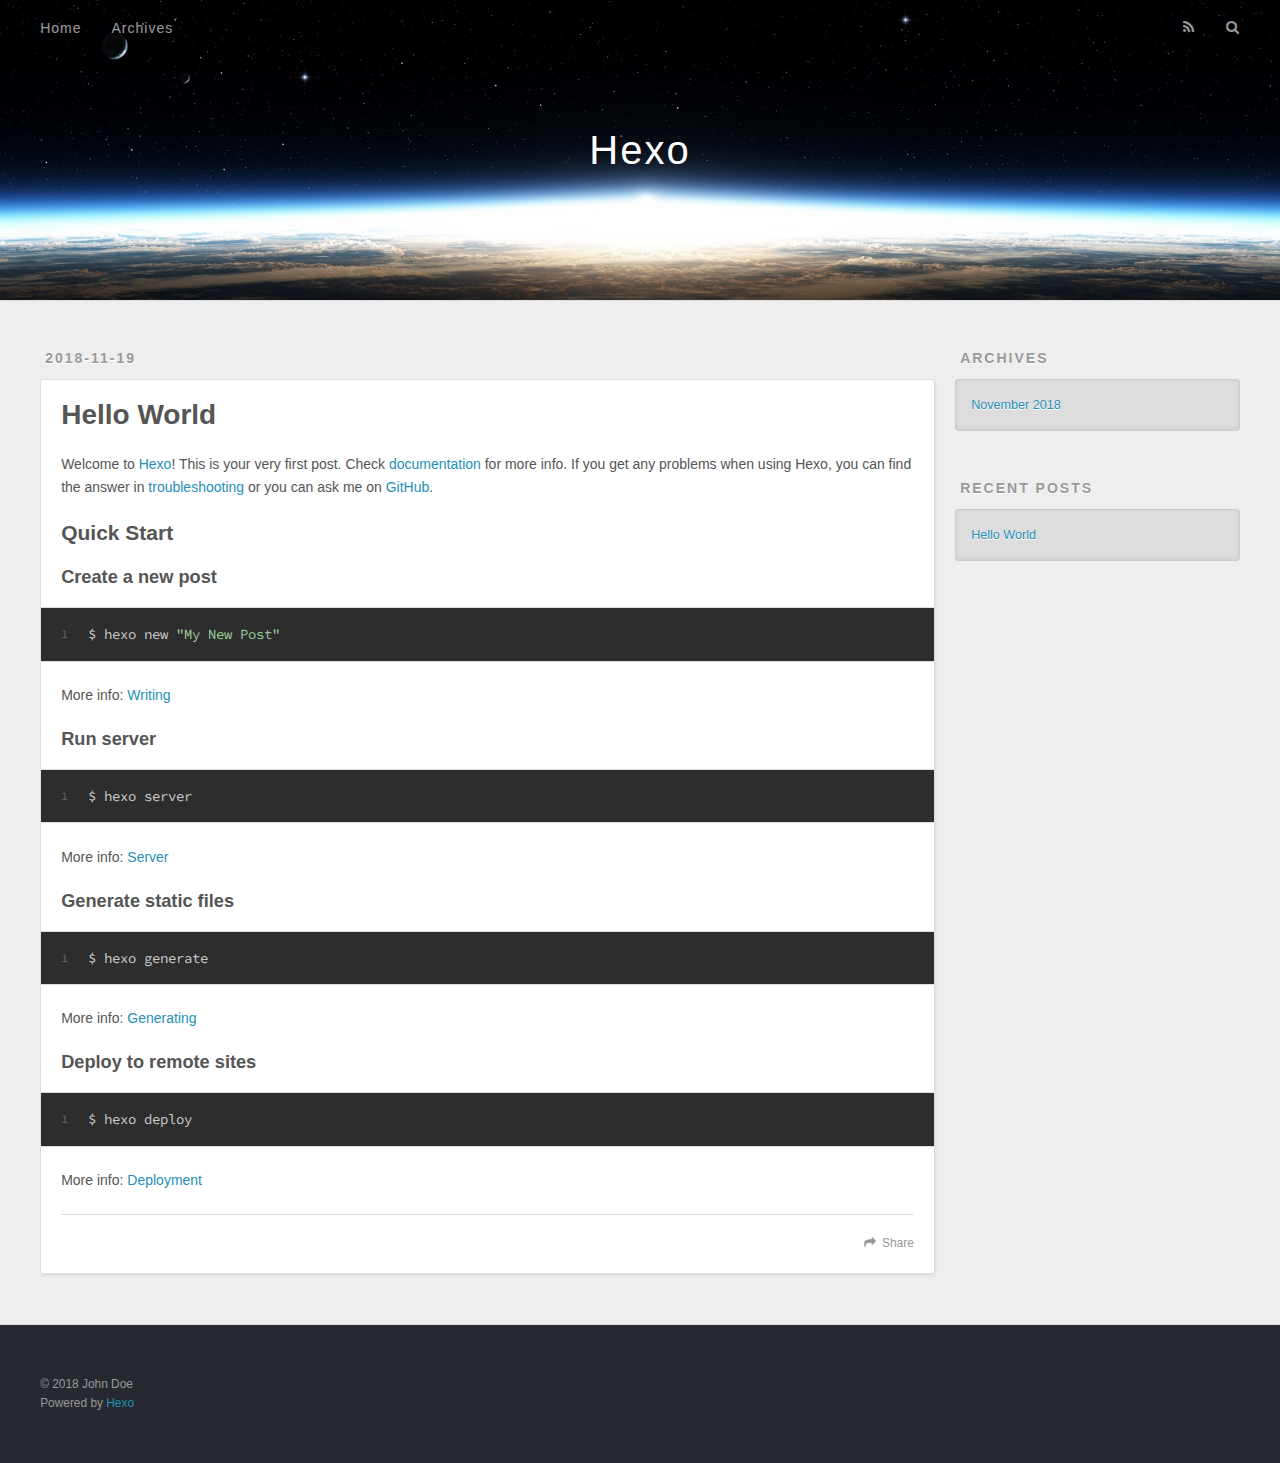
==== index.html @ 8d97c0b8 "Site updated: 2018-11-19 21:28:57" ====
<!DOCTYPE html>
<html>
<head><meta name="generator" content="Hexo 3.8.0">
  <meta charset="utf-8">
  

  
  <title>Hexo</title>
  <meta name="viewport" content="width=device-width, initial-scale=1, maximum-scale=1">
  <meta property="og:type" content="website">
<meta property="og:title" content="Hexo">
<meta property="og:url" content="http://yoursite.com/index.html">
<meta property="og:site_name" content="Hexo">
<meta property="og:locale" content="default">
<meta name="twitter:card" content="summary">
<meta name="twitter:title" content="Hexo">
  
    <link rel="alternate" href="/atom.xml" title="Hexo" type="application/atom+xml">
  
  
    <link rel="icon" href="/favicon.png">
  
  
    <link href="//fonts.googleapis.com/css?family=Source+Code+Pro" rel="stylesheet" type="text/css">
  
  <link rel="stylesheet" href="/css/style.css">
</head>
</html>
<body>
  <div id="container">
    <div id="wrap">
      <header id="header">
  <div id="banner"></div>
  <div id="header-outer" class="outer">
    <div id="header-title" class="inner">
      <h1 id="logo-wrap">
        <a href="/" id="logo">Hexo</a>
      </h1>
      
    </div>
    <div id="header-inner" class="inner">
      <nav id="main-nav">
        <a id="main-nav-toggle" class="nav-icon"></a>
        
          <a class="main-nav-link" href="/">Home</a>
        
          <a class="main-nav-link" href="/archives">Archives</a>
        
      </nav>
      <nav id="sub-nav">
        
          <a id="nav-rss-link" class="nav-icon" href="/atom.xml" title="RSS Feed"></a>
        
        <a id="nav-search-btn" class="nav-icon" title="Search"></a>
      </nav>
      <div id="search-form-wrap">
        <form action="//google.com/search" method="get" accept-charset="UTF-8" class="search-form"><input type="search" name="q" class="search-form-input" placeholder="Search"><button type="submit" class="search-form-submit">&#xF002;</button><input type="hidden" name="sitesearch" value="http://yoursite.com"></form>
      </div>
    </div>
  </div>
</header>
      <div class="outer">
        <section id="main">
  
    <article id="post-hello-world" class="article article-type-post" itemscope="" itemprop="blogPost">
  <div class="article-meta">
    <a href="/2018/11/19/hello-world/" class="article-date">
  <time datetime="2018-11-19T13:07:52.252Z" itemprop="datePublished">2018-11-19</time>
</a>
    
  </div>
  <div class="article-inner">
    
    
      <header class="article-header">
        
  
    <h1 itemprop="name">
      <a class="article-title" href="/2018/11/19/hello-world/">Hello World</a>
    </h1>
  

      </header>
    
    <div class="article-entry" itemprop="articleBody">
      
        <p>Welcome to <a href="https://hexo.io/" target="_blank" rel="noopener">Hexo</a>! This is your very first post. Check <a href="https://hexo.io/docs/" target="_blank" rel="noopener">documentation</a> for more info. If you get any problems when using Hexo, you can find the answer in <a href="https://hexo.io/docs/troubleshooting.html" target="_blank" rel="noopener">troubleshooting</a> or you can ask me on <a href="https://github.com/hexojs/hexo/issues" target="_blank" rel="noopener">GitHub</a>.</p>
<h2 id="Quick-Start"><a href="#Quick-Start" class="headerlink" title="Quick Start"></a>Quick Start</h2><h3 id="Create-a-new-post"><a href="#Create-a-new-post" class="headerlink" title="Create a new post"></a>Create a new post</h3><figure class="highlight bash"><table><tr><td class="gutter"><pre><span class="line">1</span><br></pre></td><td class="code"><pre><span class="line">$ hexo new <span class="string">"My New Post"</span></span><br></pre></td></tr></table></figure>
<p>More info: <a href="https://hexo.io/docs/writing.html" target="_blank" rel="noopener">Writing</a></p>
<h3 id="Run-server"><a href="#Run-server" class="headerlink" title="Run server"></a>Run server</h3><figure class="highlight bash"><table><tr><td class="gutter"><pre><span class="line">1</span><br></pre></td><td class="code"><pre><span class="line">$ hexo server</span><br></pre></td></tr></table></figure>
<p>More info: <a href="https://hexo.io/docs/server.html" target="_blank" rel="noopener">Server</a></p>
<h3 id="Generate-static-files"><a href="#Generate-static-files" class="headerlink" title="Generate static files"></a>Generate static files</h3><figure class="highlight bash"><table><tr><td class="gutter"><pre><span class="line">1</span><br></pre></td><td class="code"><pre><span class="line">$ hexo generate</span><br></pre></td></tr></table></figure>
<p>More info: <a href="https://hexo.io/docs/generating.html" target="_blank" rel="noopener">Generating</a></p>
<h3 id="Deploy-to-remote-sites"><a href="#Deploy-to-remote-sites" class="headerlink" title="Deploy to remote sites"></a>Deploy to remote sites</h3><figure class="highlight bash"><table><tr><td class="gutter"><pre><span class="line">1</span><br></pre></td><td class="code"><pre><span class="line">$ hexo deploy</span><br></pre></td></tr></table></figure>
<p>More info: <a href="https://hexo.io/docs/deployment.html" target="_blank" rel="noopener">Deployment</a></p>

      
    </div>
    <footer class="article-footer">
      <a data-url="http://yoursite.com/2018/11/19/hello-world/" data-id="cjoocfbaz0000bknf9zsj8o7k" class="article-share-link">Share</a>
      
      
    </footer>
  </div>
  
</article>


  


</section>
        
          <aside id="sidebar">
  
    

  
    

  
    
  
    
  <div class="widget-wrap">
    <h3 class="widget-title">Archives</h3>
    <div class="widget">
      <ul class="archive-list"><li class="archive-list-item"><a class="archive-list-link" href="/archives/2018/11/">November 2018</a></li></ul>
    </div>
  </div>


  
    
  <div class="widget-wrap">
    <h3 class="widget-title">Recent Posts</h3>
    <div class="widget">
      <ul>
        
          <li>
            <a href="/2018/11/19/hello-world/">Hello World</a>
          </li>
        
      </ul>
    </div>
  </div>

  
</aside>
        
      </div>
      <footer id="footer">
  
  <div class="outer">
    <div id="footer-info" class="inner">
      &copy; 2018 John Doe<br>
      Powered by <a href="http://hexo.io/" target="_blank">Hexo</a>
    </div>
  </div>
</footer>
    </div>
    <nav id="mobile-nav">
  
    <a href="/" class="mobile-nav-link">Home</a>
  
    <a href="/archives" class="mobile-nav-link">Archives</a>
  
</nav>
    

<script src="//ajax.googleapis.com/ajax/libs/jquery/2.0.3/jquery.min.js"></script>


  <link rel="stylesheet" href="/fancybox/jquery.fancybox.css">
  <script src="/fancybox/jquery.fancybox.pack.js"></script>


<script src="/js/script.js"></script>



  </div>
</body>
</html>
---- css/style.css ----
body {
  width: 100%;
}
body:before,
body:after {
  content: "";
  display: table;
}
body:after {
  clear: both;
}
html,
body,
div,
span,
applet,
object,
iframe,
h1,
h2,
h3,
h4,
h5,
h6,
p,
blockquote,
pre,
a,
abbr,
acronym,
address,
big,
cite,
code,
del,
dfn,
em,
img,
ins,
kbd,
q,
s,
samp,
small,
strike,
strong,
sub,
sup,
tt,
var,
dl,
dt,
dd,
ol,
ul,
li,
fieldset,
form,
label,
legend,
table,
caption,
tbody,
tfoot,
thead,
tr,
th,
td {
  margin: 0;
  padding: 0;
  border: 0;
  outline: 0;
  font-weight: inherit;
  font-style: inherit;
  font-family: inherit;
  font-size: 100%;
  vertical-align: baseline;
}
body {
  line-height: 1;
  color: #000;
  background: #fff;
}
ol,
ul {
  list-style: none;
}
table {
  border-collapse: separate;
  border-spacing: 0;
  vertical-align: middle;
}
caption,
th,
td {
  text-align: left;
  font-weight: normal;
  vertical-align: middle;
}
a img {
  border: none;
}
input,
button {
  margin: 0;
  padding: 0;
}
input::-moz-focus-inner,
button::-moz-focus-inner {
  border: 0;
  padding: 0;
}
@font-face {
  font-family: FontAwesome;
  font-style: normal;
  font-weight: normal;
  src: url("fonts/fontawesome-webfont.eot?v=#4.0.3");
  src: url("fonts/fontawesome-webfont.eot?#iefix&v=#4.0.3") format("embedded-opentype"), url("fonts/fontawesome-webfont.woff?v=#4.0.3") format("woff"), url("fonts/fontawesome-webfont.ttf?v=#4.0.3") format("truetype"), url("fonts/fontawesome-webfont.svg#fontawesomeregular?v=#4.0.3") format("svg");
}
html,
body,
#container {
  height: 100%;
}
body {
  background: #eee;
  font: 14px -apple-system, BlinkMacSystemFont, "Segoe UI", "Roboto", "Oxygen", "Ubuntu", "Cantarell", "Fira Sans", "Droid Sans", "Helvetica Neue", sans-serif;
  -webkit-text-size-adjust: 100%;
}
.outer {
  max-width: 1220px;
  margin: 0 auto;
  padding: 0 20px;
}
.outer:before,
.outer:after {
  content: "";
  display: table;
}
.outer:after {
  clear: both;
}
.inner {
  display: inline;
  float: left;
  width: 98.33333333333333%;
  margin: 0 0.833333333333333%;
}
.left,
.alignleft {
  float: left;
}
.right,
.alignright {
  float: right;
}
.clear {
  clear: both;
}
#container {
  position: relative;
}
.mobile-nav-on {
  overflow: hidden;
}
#wrap {
  height: 100%;
  width: 100%;
  position: absolute;
  top: 0;
  left: 0;
  -webkit-transition: 0.2s ease-out;
  -moz-transition: 0.2s ease-out;
  -ms-transition: 0.2s ease-out;
  transition: 0.2s ease-out;
  z-index: 1;
  background: #eee;
}
.mobile-nav-on #wrap {
  left: 280px;
}
@media screen and (min-width: 768px) {
  #main {
    display: inline;
    float: left;
    width: 73.33333333333333%;
    margin: 0 0.833333333333333%;
  }
}
.article-date,
.article-category-link,
.archive-year,
.widget-title {
  text-decoration: none;
  text-transform: uppercase;
  letter-spacing: 2px;
  color: #999;
  margin-bottom: 1em;
  margin-left: 5px;
  line-height: 1em;
  text-shadow: 0 1px #fff;
  font-weight: bold;
}
.article-inner,
.archive-article-inner {
  background: #fff;
  -webkit-box-shadow: 1px 2px 3px #ddd;
  box-shadow: 1px 2px 3px #ddd;
  border: 1px solid #ddd;
  border-radius: 3px;
}
.article-entry h1,
.widget h1 {
  font-size: 2em;
}
.article-entry h2,
.widget h2 {
  font-size: 1.5em;
}
.article-entry h3,
.widget h3 {
  font-size: 1.3em;
}
.article-entry h4,
.widget h4 {
  font-size: 1.2em;
}
.article-entry h5,
.widget h5 {
  font-size: 1em;
}
.article-entry h6,
.widget h6 {
  font-size: 1em;
  color: #999;
}
.article-entry hr,
.widget hr {
  border: 1px dashed #ddd;
}
.article-entry strong,
.widget strong {
  font-weight: bold;
}
.article-entry em,
.widget em,
.article-entry cite,
.widget cite {
  font-style: italic;
}
.article-entry sup,
.widget sup,
.article-entry sub,
.widget sub {
  font-size: 0.75em;
  line-height: 0;
  position: relative;
  vertical-align: baseline;
}
.article-entry sup,
.widget sup {
  top: -0.5em;
}
.article-entry sub,
.widget sub {
  bottom: -0.2em;
}
.article-entry small,
.widget small {
  font-size: 0.85em;
}
.article-entry acronym,
.widget acronym,
.article-entry abbr,
.widget abbr {
  border-bottom: 1px dotted;
}
.article-entry ul,
.widget ul,
.article-entry ol,
.widget ol,
.article-entry dl,
.widget dl {
  margin: 0 20px;
  line-height: 1.6em;
}
.article-entry ul ul,
.widget ul ul,
.article-entry ol ul,
.widget ol ul,
.article-entry ul ol,
.widget ul ol,
.article-entry ol ol,
.widget ol ol {
  margin-top: 0;
  margin-bottom: 0;
}
.article-entry ul,
.widget ul {
  list-style: disc;
}
.article-entry ol,
.widget ol {
  list-style: decimal;
}
.article-entry dt,
.widget dt {
  font-weight: bold;
}
#header {
  height: 300px;
  position: relative;
  border-bottom: 1px solid #ddd;
}
#header:before,
#header:after {
  content: "";
  position: absolute;
  left: 0;
  right: 0;
  height: 40px;
}
#header:before {
  top: 0;
  background: -webkit-linear-gradient(rgba(0,0,0,0.2), transparent);
  background: -moz-linear-gradient(rgba(0,0,0,0.2), transparent);
  background: -ms-linear-gradient(rgba(0,0,0,0.2), transparent);
  background: linear-gradient(rgba(0,0,0,0.2), transparent);
}
#header:after {
  bottom: 0;
  background: -webkit-linear-gradient(transparent, rgba(0,0,0,0.2));
  background: -moz-linear-gradient(transparent, rgba(0,0,0,0.2));
  background: -ms-linear-gradient(transparent, rgba(0,0,0,0.2));
  background: linear-gradient(transparent, rgba(0,0,0,0.2));
}
#header-outer {
  height: 100%;
  position: relative;
}
#header-inner {
  position: relative;
  overflow: hidden;
}
#banner {
  position: absolute;
  top: 0;
  left: 0;
  width: 100%;
  height: 100%;
  background: url("images/banner.jpg") center #000;
  -webkit-background-size: cover;
  -moz-background-size: cover;
  background-size: cover;
  z-index: -1;
}
#header-title {
  text-align: center;
  height: 40px;
  position: absolute;
  top: 50%;
  left: 0;
  margin-top: -20px;
}
#logo,
#subtitle {
  text-decoration: none;
  color: #fff;
  font-weight: 300;
  text-shadow: 0 1px 4px rgba(0,0,0,0.3);
}
#logo {
  font-size: 40px;
  line-height: 40px;
  letter-spacing: 2px;
}
#subtitle {
  font-size: 16px;
  line-height: 16px;
  letter-spacing: 1px;
}
#subtitle-wrap {
  margin-top: 16px;
}
#main-nav {
  float: left;
  margin-left: -15px;
}
.nav-icon,
.main-nav-link {
  float: left;
  color: #fff;
  opacity: 0.6;
  text-decoration: none;
  text-shadow: 0 1px rgba(0,0,0,0.2);
  -webkit-transition: opacity 0.2s;
  -moz-transition: opacity 0.2s;
  -ms-transition: opacity 0.2s;
  transition: opacity 0.2s;
  display: block;
  padding: 20px 15px;
}
.nav-icon:hover,
.main-nav-link:hover {
  opacity: 1;
}
.nav-icon {
  font-family: FontAwesome;
  text-align: center;
  font-size: 14px;
  width: 14px;
  height: 14px;
  padding: 20px 15px;
  position: relative;
  cursor: pointer;
}
.main-nav-link {
  font-weight: 300;
  letter-spacing: 1px;
}
@media screen and (max-width: 479px) {
  .main-nav-link {
    display: none;
  }
}
#main-nav-toggle {
  display: none;
}
#main-nav-toggle:before {
  content: "\f0c9";
}
@media screen and (max-width: 479px) {
  #main-nav-toggle {
    display: block;
  }
}
#sub-nav {
  float: right;
  margin-right: -15px;
}
#nav-rss-link:before {
  content: "\f09e";
}
#nav-search-btn:before {
  content: "\f002";
}
#search-form-wrap {
  position: absolute;
  top: 15px;
  width: 150px;
  height: 30px;
  right: -150px;
  opacity: 0;
  -webkit-transition: 0.2s ease-out;
  -moz-transition: 0.2s ease-out;
  -ms-transition: 0.2s ease-out;
  transition: 0.2s ease-out;
}
#search-form-wrap.on {
  opacity: 1;
  right: 0;
}
@media screen and (max-width: 479px) {
  #search-form-wrap {
    width: 100%;
    right: -100%;
  }
}
.search-form {
  position: absolute;
  top: 0;
  left: 0;
  right: 0;
  background: #fff;
  padding: 5px 15px;
  border-radius: 15px;
  -webkit-box-shadow: 0 0 10px rgba(0,0,0,0.3);
  box-shadow: 0 0 10px rgba(0,0,0,0.3);
}
.search-form-input {
  border: none;
  background: none;
  color: #555;
  width: 100%;
  font: 13px -apple-system, BlinkMacSystemFont, "Segoe UI", "Roboto", "Oxygen", "Ubuntu", "Cantarell", "Fira Sans", "Droid Sans", "Helvetica Neue", sans-serif;
  outline: none;
}
.search-form-input::-webkit-search-results-decoration,
.search-form-input::-webkit-search-cancel-button {
  -webkit-appearance: none;
}
.search-form-submit {
  position: absolute;
  top: 50%;
  right: 10px;
  margin-top: -7px;
  font: 13px FontAwesome;
  border: none;
  background: none;
  color: #bbb;
  cursor: pointer;
}
.search-form-submit:hover,
.search-form-submit:focus {
  color: #777;
}
.article {
  margin: 50px 0;
}
.article-inner {
  overflow: hidden;
}
.article-meta:before,
.article-meta:after {
  content: "";
  display: table;
}
.article-meta:after {
  clear: both;
}
.article-date {
  float: left;
}
.article-category {
  float: left;
  line-height: 1em;
  color: #ccc;
  text-shadow: 0 1px #fff;
  margin-left: 8px;
}
.article-category:before {
  content: "\2022";
}
.article-category-link {
  margin: 0 12px 1em;
}
.article-header {
  padding: 20px 20px 0;
}
.article-title {
  text-decoration: none;
  font-size: 2em;
  font-weight: bold;
  color: #555;
  line-height: 1.1em;
  -webkit-transition: color 0.2s;
  -moz-transition: color 0.2s;
  -ms-transition: color 0.2s;
  transition: color 0.2s;
}
a.article-title:hover {
  color: #258fb8;
}
.article-entry {
  color: #555;
  padding: 0 20px;
}
.article-entry:before,
.article-entry:after {
  content: "";
  display: table;
}
.article-entry:after {
  clear: both;
}
.article-entry p,
.article-entry table {
  line-height: 1.6em;
  margin: 1.6em 0;
}
.article-entry h1,
.article-entry h2,
.article-entry h3,
.article-entry h4,
.article-entry h5,
.article-entry h6 {
  font-weight: bold;
}
.article-entry h1,
.article-entry h2,
.article-entry h3,
.article-entry h4,
.article-entry h5,
.article-entry h6 {
  line-height: 1.1em;
  margin: 1.1em 0;
}
.article-entry a {
  color: #258fb8;
  text-decoration: none;
}
.article-entry a:hover {
  text-decoration: underline;
}
.article-entry ul,
.article-entry ol,
.article-entry dl {
  margin-top: 1.6em;
  margin-bottom: 1.6em;
}
.article-entry img,
.article-entry video {
  max-width: 100%;
  height: auto;
  display: block;
  margin: auto;
}
.article-entry iframe {
  border: none;
}
.article-entry table {
  width: 100%;
  border-collapse: collapse;
  border-spacing: 0;
}
.article-entry th {
  font-weight: bold;
  border-bottom: 3px solid #ddd;
  padding-bottom: 0.5em;
}
.article-entry td {
  border-bottom: 1px solid #ddd;
  padding: 10px 0;
}
.article-entry blockquote {
  font-family: Georgia, "Times New Roman", serif;
  font-size: 1.4em;
  margin: 1.6em 20px;
  text-align: center;
}
.article-entry blockquote footer {
  font-size: 14px;
  margin: 1.6em 0;
  font-family: -apple-system, BlinkMacSystemFont, "Segoe UI", "Roboto", "Oxygen", "Ubuntu", "Cantarell", "Fira Sans", "Droid Sans", "Helvetica Neue", sans-serif;
}
.article-entry blockquote footer cite:before {
  content: "—";
  padding: 0 0.5em;
}
.article-entry .pullquote {
  text-align: left;
  width: 45%;
  margin: 0;
}
.article-entry .pullquote.left {
  margin-left: 0.5em;
  margin-right: 1em;
}
.article-entry .pullquote.right {
  margin-right: 0.5em;
  margin-left: 1em;
}
.article-entry .caption {
  color: #999;
  display: block;
  font-size: 0.9em;
  margin-top: 0.5em;
  position: relative;
  text-align: center;
}
.article-entry .video-container {
  position: relative;
  padding-top: 56.25%;
  height: 0;
  overflow: hidden;
}
.article-entry .video-container iframe,
.article-entry .video-container object,
.article-entry .video-container embed {
  position: absolute;
  top: 0;
  left: 0;
  width: 100%;
  height: 100%;
  margin-top: 0;
}
.article-more-link a {
  display: inline-block;
  line-height: 1em;
  padding: 6px 15px;
  border-radius: 15px;
  background: #eee;
  color: #999;
  text-shadow: 0 1px #fff;
  text-decoration: none;
}
.article-more-link a:hover {
  background: #258fb8;
  color: #fff;
  text-decoration: none;
  text-shadow: 0 1px #1e7293;
}
.article-footer {
  font-size: 0.85em;
  line-height: 1.6em;
  border-top: 1px solid #ddd;
  padding-top: 1.6em;
  margin: 0 20px 20px;
}
.article-footer:before,
.article-footer:after {
  content: "";
  display: table;
}
.article-footer:after {
  clear: both;
}
.article-footer a {
  color: #999;
  text-decoration: none;
}
.article-footer a:hover {
  color: #555;
}
.article-tag-list-item {
  float: left;
  margin-right: 10px;
}
.article-tag-list-link:before {
  content: "#";
}
.article-comment-link {
  float: right;
}
.article-comment-link:before {
  content: "\f075";
  font-family: FontAwesome;
  padding-right: 8px;
}
.article-share-link {
  cursor: pointer;
  float: right;
  margin-left: 20px;
}
.article-share-link:before {
  content: "\f064";
  font-family: FontAwesome;
  padding-right: 6px;
}
#article-nav {
  position: relative;
}
#article-nav:before,
#article-nav:after {
  content: "";
  display: table;
}
#article-nav:after {
  clear: both;
}
@media screen and (min-width: 768px) {
  #article-nav {
    margin: 50px 0;
  }
  #article-nav:before {
    width: 8px;
    height: 8px;
    position: absolute;
    top: 50%;
    left: 50%;
    margin-top: -4px;
    margin-left: -4px;
    content: "";
    border-radius: 50%;
    background: #ddd;
    -webkit-box-shadow: 0 1px 2px #fff;
    box-shadow: 0 1px 2px #fff;
  }
}
.article-nav-link-wrap {
  text-decoration: none;
  text-shadow: 0 1px #fff;
  color: #999;
  -webkit-box-sizing: border-box;
  -moz-box-sizing: border-box;
  box-sizing: border-box;
  margin-top: 50px;
  text-align: center;
  display: block;
}
.article-nav-link-wrap:hover {
  color: #555;
}
@media screen and (min-width: 768px) {
  .article-nav-link-wrap {
    width: 50%;
    margin-top: 0;
  }
}
@media screen and (min-width: 768px) {
  #article-nav-newer {
    float: left;
    text-align: right;
    padding-right: 20px;
  }
}
@media screen and (min-width: 768px) {
  #article-nav-older {
    float: right;
    text-align: left;
    padding-left: 20px;
  }
}
.article-nav-caption {
  text-transform: uppercase;
  letter-spacing: 2px;
  color: #ddd;
  line-height: 1em;
  font-weight: bold;
}
#article-nav-newer .article-nav-caption {
  margin-right: -2px;
}
.article-nav-title {
  font-size: 0.85em;
  line-height: 1.6em;
  margin-top: 0.5em;
}
.article-share-box {
  position: absolute;
  display: none;
  background: #fff;
  -webkit-box-shadow: 1px 2px 10px rgba(0,0,0,0.2);
  box-shadow: 1px 2px 10px rgba(0,0,0,0.2);
  border-radius: 3px;
  margin-left: -145px;
  overflow: hidden;
  z-index: 1;
}
.article-share-box.on {
  display: block;
}
.article-share-input {
  width: 100%;
  background: none;
  -webkit-box-sizing: border-box;
  -moz-box-sizing: border-box;
  box-sizing: border-box;
  font: 14px -apple-system, BlinkMacSystemFont, "Segoe UI", "Roboto", "Oxygen", "Ubuntu", "Cantarell", "Fira Sans", "Droid Sans", "Helvetica Neue", sans-serif;
  padding: 0 15px;
  color: #555;
  outline: none;
  border: 1px solid #ddd;
  border-radius: 3px 3px 0 0;
  height: 36px;
  line-height: 36px;
}
.article-share-links {
  background: #eee;
}
.article-share-links:before,
.article-share-links:after {
  content: "";
  display: table;
}
.article-share-links:after {
  clear: both;
}
.article-share-twitter,
.article-share-facebook,
.article-share-pinterest,
.article-share-google {
  width: 50px;
  height: 36px;
  display: block;
  float: left;
  position: relative;
  color: #999;
  text-shadow: 0 1px #fff;
}
.article-share-twitter:before,
.article-share-facebook:before,
.article-share-pinterest:before,
.article-share-google:before {
  font-size: 20px;
  font-family: FontAwesome;
  width: 20px;
  height: 20px;
  position: absolute;
  top: 50%;
  left: 50%;
  margin-top: -10px;
  margin-left: -10px;
  text-align: center;
}
.article-share-twitter:hover,
.article-share-facebook:hover,
.article-share-pinterest:hover,
.article-share-google:hover {
  color: #fff;
}
.article-share-twitter:before {
  content: "\f099";
}
.article-share-twitter:hover {
  background: #00aced;
  text-shadow: 0 1px #008abe;
}
.article-share-facebook:before {
  content: "\f09a";
}
.article-share-facebook:hover {
  background: #3b5998;
  text-shadow: 0 1px #2f477a;
}
.article-share-pinterest:before {
  content: "\f0d2";
}
.article-share-pinterest:hover {
  background: #cb2027;
  text-shadow: 0 1px #a21a1f;
}
.article-share-google:before {
  content: "\f0d5";
}
.article-share-google:hover {
  background: #dd4b39;
  text-shadow: 0 1px #be3221;
}
.article-gallery {
  background: #000;
  position: relative;
}
.article-gallery-photos {
  position: relative;
  overflow: hidden;
}
.article-gallery-img {
  display: none;
  max-width: 100%;
}
.article-gallery-img:first-child {
  display: block;
}
.article-gallery-img.loaded {
  position: absolute;
  display: block;
}
.article-gallery-img img {
  display: block;
  max-width: 100%;
  margin: 0 auto;
}
#comments {
  background: #fff;
  -webkit-box-shadow: 1px 2px 3px #ddd;
  box-shadow: 1px 2px 3px #ddd;
  padding: 20px;
  border: 1px solid #ddd;
  border-radius: 3px;
  margin: 50px 0;
}
#comments a {
  color: #258fb8;
}
.archives-wrap {
  margin: 50px 0;
}
.archives:before,
.archives:after {
  content: "";
  display: table;
}
.archives:after {
  clear: both;
}
.archive-year-wrap {
  margin-bottom: 1em;
}
.archives {
  -webkit-column-gap: 10px;
  -moz-column-gap: 10px;
  column-gap: 10px;
}
@media screen and (min-width: 480px) and (max-width: 767px) {
  .archives {
    -webkit-column-count: 2;
    -moz-column-count: 2;
    column-count: 2;
  }
}
@media screen and (min-width: 768px) {
  .archives {
    -webkit-column-count: 3;
    -moz-column-count: 3;
    column-count: 3;
  }
}
.archive-article {
  -webkit-column-break-inside: avoid;
  page-break-inside: avoid;
  overflow: hidden;
  break-inside: avoid-column;
}
.archive-article-inner {
  padding: 10px;
  margin-bottom: 15px;
}
.archive-article-title {
  text-decoration: none;
  font-weight: bold;
  color: #555;
  -webkit-transition: color 0.2s;
  -moz-transition: color 0.2s;
  -ms-transition: color 0.2s;
  transition: color 0.2s;
  line-height: 1.6em;
}
.archive-article-title:hover {
  color: #258fb8;
}
.archive-article-footer {
  margin-top: 1em;
}
.archive-article-date {
  color: #999;
  text-decoration: none;
  font-size: 0.85em;
  line-height: 1em;
  margin-bottom: 0.5em;
  display: block;
}
#page-nav {
  margin: 50px auto;
  background: #fff;
  -webkit-box-shadow: 1px 2px 3px #ddd;
  box-shadow: 1px 2px 3px #ddd;
  border: 1px solid #ddd;
  border-radius: 3px;
  text-align: center;
  color: #999;
  overflow: hidden;
}
#page-nav:before,
#page-nav:after {
  content: "";
  display: table;
}
#page-nav:after {
  clear: both;
}
#page-nav a,
#page-nav span {
  padding: 10px 20px;
  line-height: 1;
  height: 2ex;
}
#page-nav a {
  color: #999;
  text-decoration: none;
}
#page-nav a:hover {
  background: #999;
  color: #fff;
}
#page-nav .prev {
  float: left;
}
#page-nav .next {
  float: right;
}
#page-nav .page-number {
  display: inline-block;
}
@media screen and (max-width: 479px) {
  #page-nav .page-number {
    display: none;
  }
}
#page-nav .current {
  color: #555;
  font-weight: bold;
}
#page-nav .space {
  color: #ddd;
}
#footer {
  background: #262a30;
  padding: 50px 0;
  border-top: 1px solid #ddd;
  color: #999;
}
#footer a {
  color: #258fb8;
  text-decoration: none;
}
#footer a:hover {
  text-decoration: underline;
}
#footer-info {
  line-height: 1.6em;
  font-size: 0.85em;
}
.article-entry pre,
.article-entry .highlight {
  background: #2d2d2d;
  margin: 0 -20px;
  padding: 15px 20px;
  border-style: solid;
  border-color: #ddd;
  border-width: 1px 0;
  overflow: auto;
  color: #ccc;
  line-height: 22.400000000000002px;
}
.article-entry .highlight .gutter pre,
.article-entry .gist .gist-file .gist-data .line-numbers {
  color: #666;
  font-size: 0.85em;
}
.article-entry pre,
.article-entry code {
  font-family: "Source Code Pro", Consolas, Monaco, Menlo, Consolas, monospace;
}
.article-entry code {
  background: #eee;
  text-shadow: 0 1px #fff;
  padding: 0 0.3em;
}
.article-entry pre code {
  background: none;
  text-shadow: none;
  padding: 0;
}
.article-entry .highlight pre {
  border: none;
  margin: 0;
  padding: 0;
}
.article-entry .highlight table {
  margin: 0;
  width: auto;
}
.article-entry .highlight td {
  border: none;
  padding: 0;
}
.article-entry .highlight figcaption {
  font-size: 0.85em;
  color: #999;
  line-height: 1em;
  margin-bottom: 1em;
}
.article-entry .highlight figcaption:before,
.article-entry .highlight figcaption:after {
  content: "";
  display: table;
}
.article-entry .highlight figcaption:after {
  clear: both;
}
.article-entry .highlight figcaption a {
  float: right;
}
.article-entry .highlight .gutter pre {
  text-align: right;
  padding-right: 20px;
}
.article-entry .highlight .line {
  height: 22.400000000000002px;
}
.article-entry .highlight .line.marked {
  background: #515151;
}
.article-entry .gist {
  margin: 0 -20px;
  border-style: solid;
  border-color: #ddd;
  border-width: 1px 0;
  background: #2d2d2d;
  padding: 15px 20px 15px 0;
}
.article-entry .gist .gist-file {
  border: none;
  font-family: "Source Code Pro", Consolas, Monaco, Menlo, Consolas, monospace;
  margin: 0;
}
.article-entry .gist .gist-file .gist-data {
  background: none;
  border: none;
}
.article-entry .gist .gist-file .gist-data .line-numbers {
  background: none;
  border: none;
  padding: 0 20px 0 0;
}
.article-entry .gist .gist-file .gist-data .line-data {
  padding: 0 !important;
}
.article-entry .gist .gist-file .highlight {
  margin: 0;
  padding: 0;
  border: none;
}
.article-entry .gist .gist-file .gist-meta {
  background: #2d2d2d;
  color: #999;
  font: 0.85em -apple-system, BlinkMacSystemFont, "Segoe UI", "Roboto", "Oxygen", "Ubuntu", "Cantarell", "Fira Sans", "Droid Sans", "Helvetica Neue", sans-serif;
  text-shadow: 0 0;
  padding: 0;
  margin-top: 1em;
  margin-left: 20px;
}
.article-entry .gist .gist-file .gist-meta a {
  color: #258fb8;
  font-weight: normal;
}
.article-entry .gist .gist-file .gist-meta a:hover {
  text-decoration: underline;
}
pre .comment,
pre .title {
  color: #999;
}
pre .variable,
pre .attribute,
pre .tag,
pre .regexp,
pre .ruby .constant,
pre .xml .tag .title,
pre .xml .pi,
pre .xml .doctype,
pre .html .doctype,
pre .css .id,
pre .css .class,
pre .css .pseudo {
  color: #f2777a;
}
pre .number,
pre .preprocessor,
pre .built_in,
pre .literal,
pre .params,
pre .constant {
  color: #f99157;
}
pre .class,
pre .ruby .class .title,
pre .css .rules .attribute {
  color: #9c9;
}
pre .string,
pre .value,
pre .inheritance,
pre .header,
pre .ruby .symbol,
pre .xml .cdata {
  color: #9c9;
}
pre .css .hexcolor {
  color: #6cc;
}
pre .function,
pre .python .decorator,
pre .python .title,
pre .ruby .function .title,
pre .ruby .title .keyword,
pre .perl .sub,
pre .javascript .title,
pre .coffeescript .title {
  color: #69c;
}
pre .keyword,
pre .javascript .function {
  color: #c9c;
}
@media screen and (max-width: 479px) {
  #mobile-nav {
    position: absolute;
    top: 0;
    left: 0;
    width: 280px;
    height: 100%;
    background: #191919;
    border-right: 1px solid #fff;
  }
}
@media screen and (max-width: 479px) {
  .mobile-nav-link {
    display: block;
    color: #999;
    text-decoration: none;
    padding: 15px 20px;
    font-weight: bold;
  }
  .mobile-nav-link:hover {
    color: #fff;
  }
}
@media screen and (min-width: 768px) {
  #sidebar {
    display: inline;
    float: left;
    width: 23.333333333333332%;
    margin: 0 0.833333333333333%;
  }
}
.widget-wrap {
  margin: 50px 0;
}
.widget {
  color: #777;
  text-shadow: 0 1px #fff;
  background: #ddd;
  -webkit-box-shadow: 0 -1px 4px #ccc inset;
  box-shadow: 0 -1px 4px #ccc inset;
  border: 1px solid #ccc;
  padding: 15px;
  border-radius: 3px;
}
.widget a {
  color: #258fb8;
  text-decoration: none;
}
.widget a:hover {
  text-decoration: underline;
}
.widget ul ul,
.widget ol ul,
.widget dl ul,
.widget ul ol,
.widget ol ol,
.widget dl ol,
.widget ul dl,
.widget ol dl,
.widget dl dl {
  margin-left: 15px;
  list-style: disc;
}
.widget {
  line-height: 1.6em;
  word-wrap: break-word;
  font-size: 0.9em;
}
.widget ul,
.widget ol {
  list-style: none;
  margin: 0;
}
.widget ul ul,
.widget ol ul,
.widget ul ol,
.widget ol ol {
  margin: 0 20px;
}
.widget ul ul,
.widget ol ul {
  list-style: disc;
}
.widget ul ol,
.widget ol ol {
  list-style: decimal;
}
.category-list-count,
.tag-list-count,
.archive-list-count {
  padding-left: 5px;
  color: #999;
  font-size: 0.85em;
}
.category-list-count:before,
.tag-list-count:before,
.archive-list-count:before {
  content: "(";
}
.category-list-count:after,
.tag-list-count:after,
.archive-list-count:after {
  content: ")";
}
.tagcloud a {
  margin-right: 5px;
  display: inline-block;
}
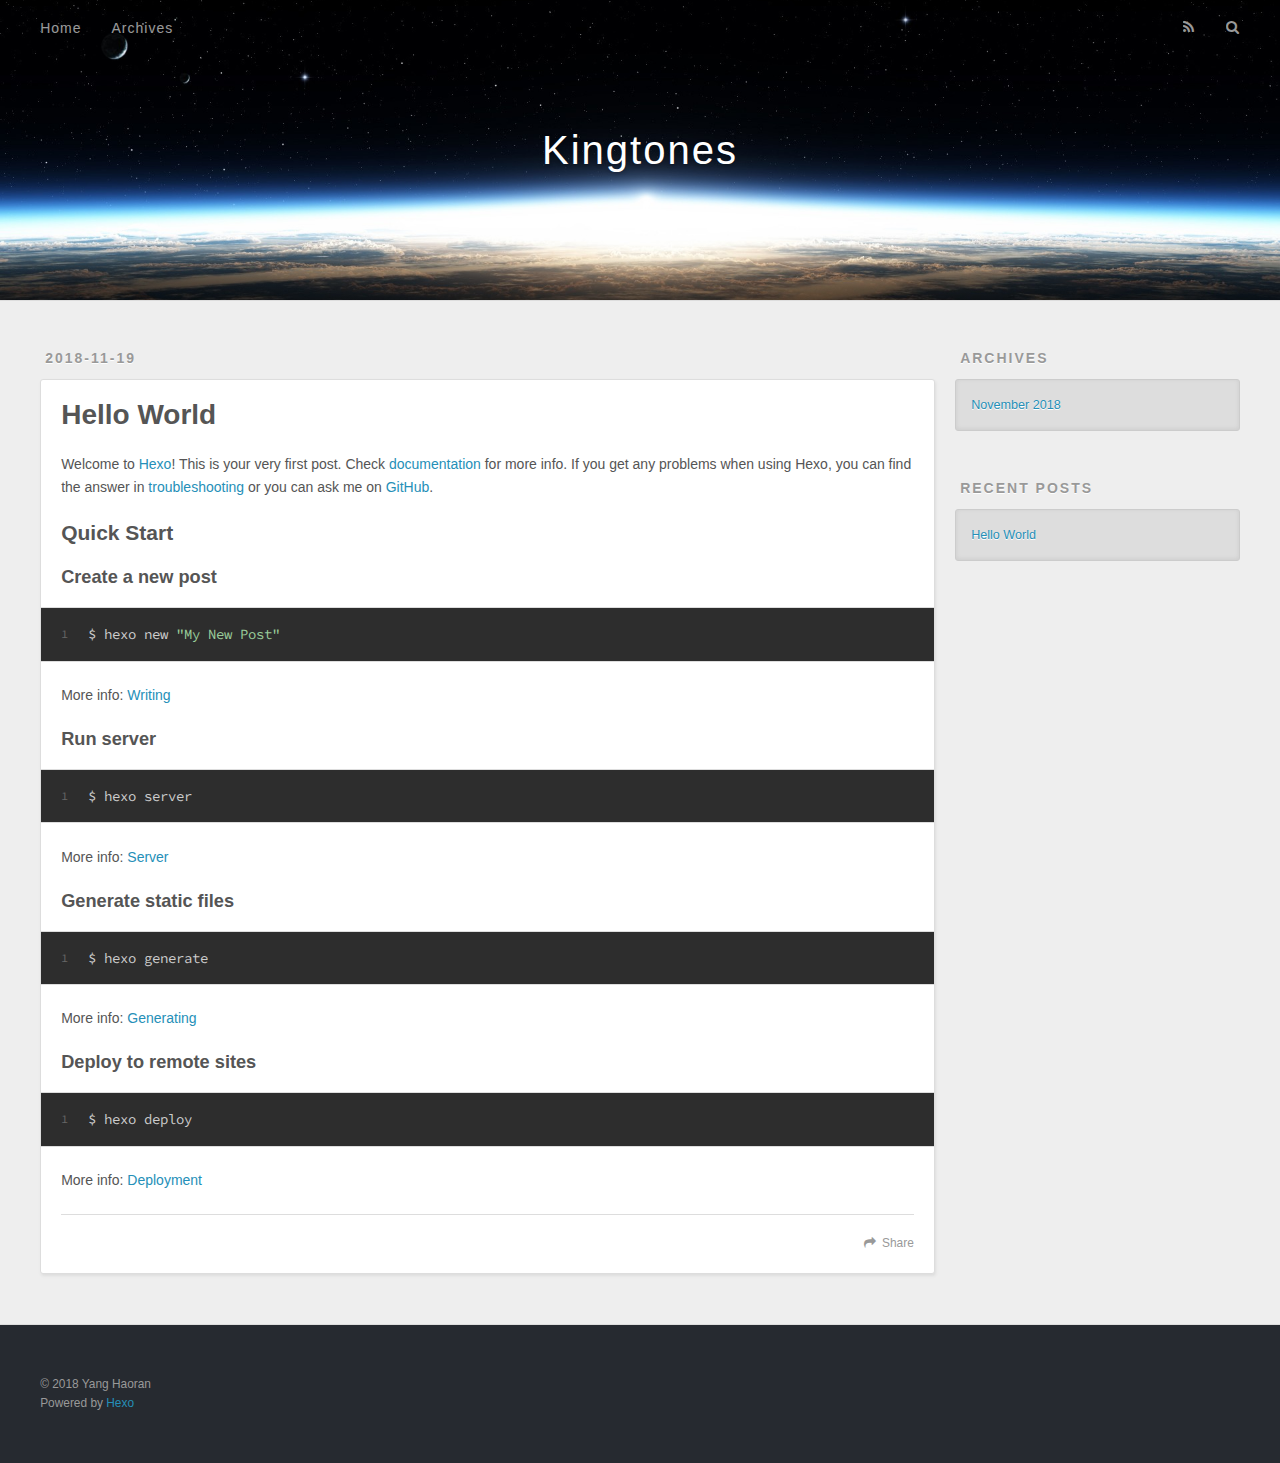
==== commit b087d28d: "Site updated: 2018-11-19 22:33:07" ====
--- a/index.html
+++ b/index.html
@@ -5,17 +5,17 @@
   
 
   
-  <title>Hexo</title>
+  <title>Kingtones</title>
   <meta name="viewport" content="width=device-width, initial-scale=1, maximum-scale=1">
   <meta property="og:type" content="website">
-<meta property="og:title" content="Hexo">
+<meta property="og:title" content="Kingtones">
 <meta property="og:url" content="http://yoursite.com/index.html">
-<meta property="og:site_name" content="Hexo">
+<meta property="og:site_name" content="Kingtones">
 <meta property="og:locale" content="default">
 <meta name="twitter:card" content="summary">
-<meta name="twitter:title" content="Hexo">
+<meta name="twitter:title" content="Kingtones">
   
-    <link rel="alternate" href="/atom.xml" title="Hexo" type="application/atom+xml">
+    <link rel="alternate" href="/atom.xml" title="Kingtones" type="application/atom+xml">
   
   
     <link rel="icon" href="/favicon.png">
@@ -34,7 +34,7 @@
   <div id="header-outer" class="outer">
     <div id="header-title" class="inner">
       <h1 id="logo-wrap">
-        <a href="/" id="logo">Hexo</a>
+        <a href="/" id="logo">Kingtones</a>
       </h1>
       
     </div>
@@ -97,7 +97,7 @@
       
     </div>
     <footer class="article-footer">
-      <a data-url="http://yoursite.com/2018/11/19/hello-world/" data-id="cjoocfbaz0000bknf9zsj8o7k" class="article-share-link">Share</a>
+      <a data-url="http://yoursite.com/2018/11/19/hello-world/" data-id="cjooetft30000esnf69qdi433" class="article-share-link">Share</a>
       
       
     </footer>
@@ -153,7 +153,7 @@
   
   <div class="outer">
     <div id="footer-info" class="inner">
-      &copy; 2018 John Doe<br>
+      &copy; 2018 Yang Haoran<br>
       Powered by <a href="http://hexo.io/" target="_blank">Hexo</a>
     </div>
   </div>
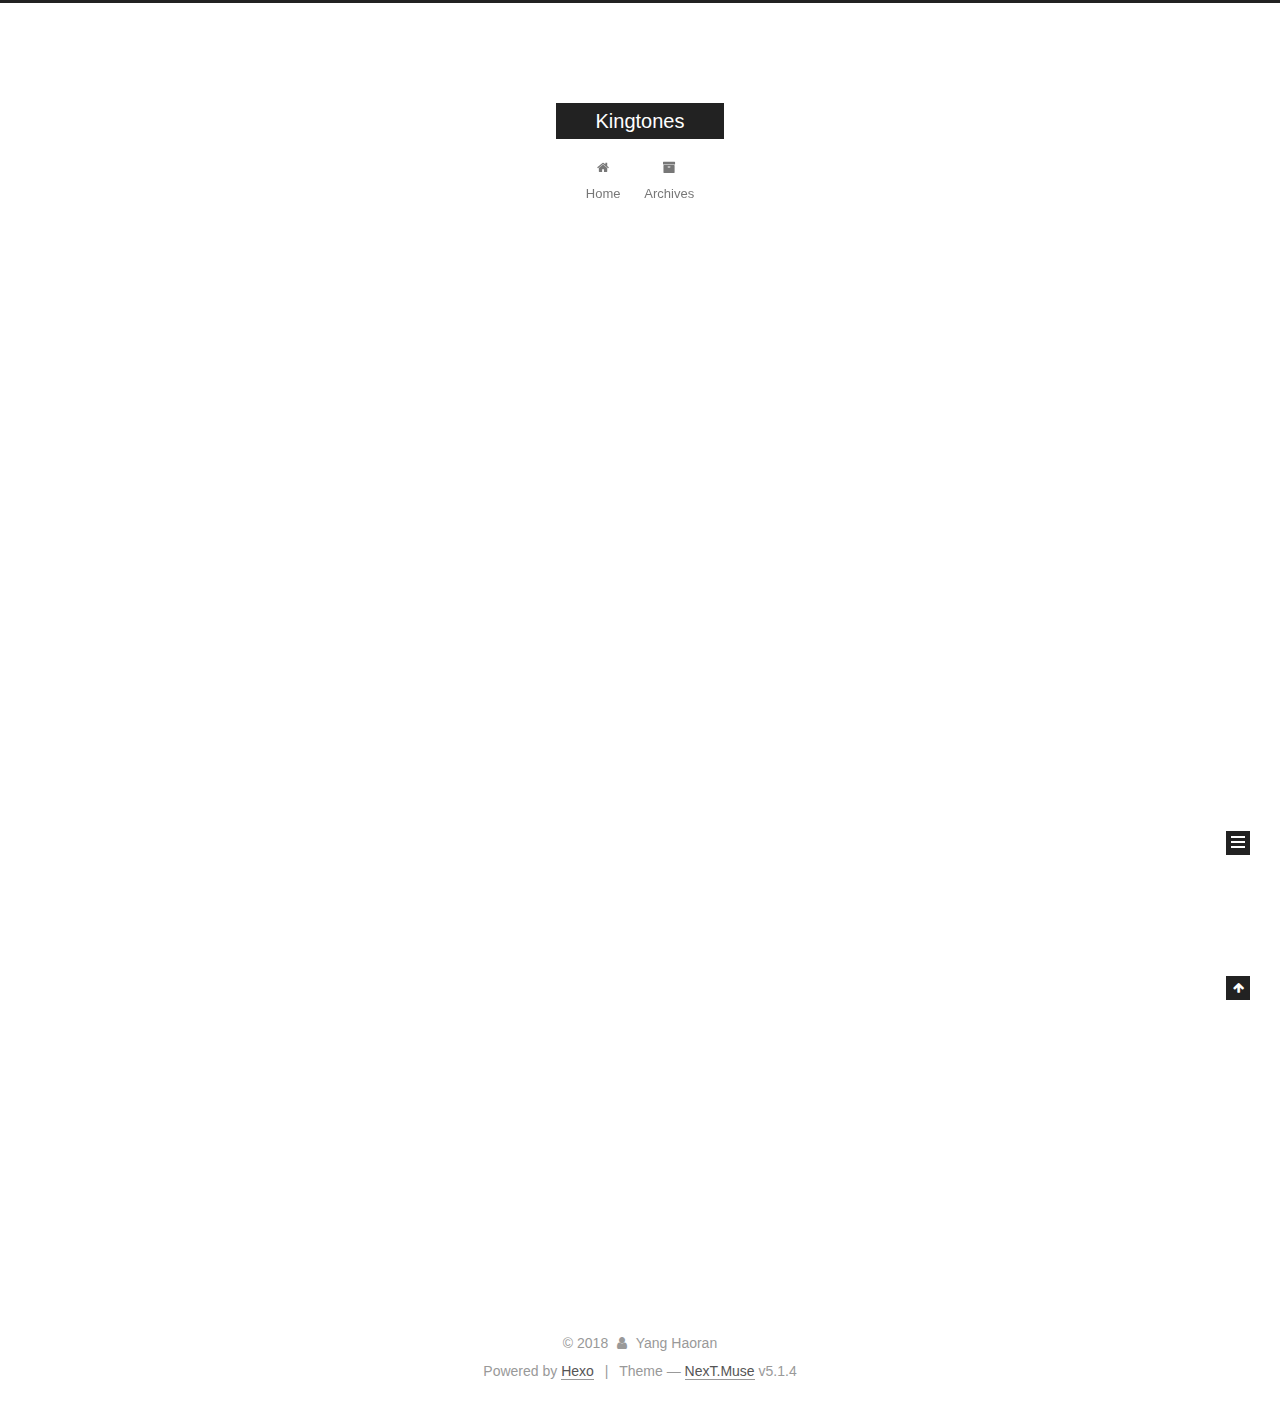
==== commit d5007227: "Site updated: 2018-11-20 21:57:39" ====
--- a/index.html
+++ b/index.html
@@ -1,90 +1,306 @@
 <!DOCTYPE html>
-<html>
+
+
+
+  
+
+
+<html class="theme-next muse use-motion" lang="">
 <head><meta name="generator" content="Hexo 3.8.0">
-  <meta charset="utf-8">
-  
-
-  
-  <title>Kingtones</title>
-  <meta name="viewport" content="width=device-width, initial-scale=1, maximum-scale=1">
-  <meta property="og:type" content="website">
+  <meta charset="UTF-8">
+<meta http-equiv="X-UA-Compatible" content="IE=edge">
+<meta name="viewport" content="width=device-width, initial-scale=1, maximum-scale=1">
+<meta name="theme-color" content="#222">
+
+
+
+
+
+
+
+
+
+<meta http-equiv="Cache-Control" content="no-transform">
+<meta http-equiv="Cache-Control" content="no-siteapp">
+
+
+
+
+
+
+
+
+
+
+
+
+
+
+
+
+  
+  
+  <link href="/lib/fancybox/source/jquery.fancybox.css?v=2.1.5" rel="stylesheet" type="text/css">
+
+
+
+
+
+
+
+<link href="/lib/font-awesome/css/font-awesome.min.css?v=4.6.2" rel="stylesheet" type="text/css">
+
+<link href="/css/main.css?v=5.1.4" rel="stylesheet" type="text/css">
+
+
+  <link rel="apple-touch-icon" sizes="180x180" href="/images/apple-touch-icon-next.png?v=5.1.4">
+
+
+  <link rel="icon" type="image/png" sizes="32x32" href="/images/favicon-32x32-next.png?v=5.1.4">
+
+
+  <link rel="icon" type="image/png" sizes="16x16" href="/images/favicon-16x16-next.png?v=5.1.4">
+
+
+  <link rel="mask-icon" href="/images/logo.svg?v=5.1.4" color="#222">
+
+
+
+
+
+  <meta name="keywords" content="next,hexo,kingtones">
+
+
+
+
+
+
+
+
+
+
+<meta property="og:type" content="website">
 <meta property="og:title" content="Kingtones">
 <meta property="og:url" content="http://yoursite.com/index.html">
 <meta property="og:site_name" content="Kingtones">
 <meta property="og:locale" content="default">
 <meta name="twitter:card" content="summary">
 <meta name="twitter:title" content="Kingtones">
-  
-    <link rel="alternate" href="/atom.xml" title="Kingtones" type="application/atom+xml">
-  
-  
-    <link rel="icon" href="/favicon.png">
-  
-  
-    <link href="//fonts.googleapis.com/css?family=Source+Code+Pro" rel="stylesheet" type="text/css">
-  
-  <link rel="stylesheet" href="/css/style.css">
+
+
+
+<script type="text/javascript" id="hexo.configurations">
+  var NexT = window.NexT || {};
+  var CONFIG = {
+    root: '/',
+    scheme: 'Muse',
+    version: '5.1.4',
+    sidebar: {"position":"left","display":"post","offset":12,"b2t":false,"scrollpercent":false,"onmobile":false},
+    fancybox: true,
+    tabs: true,
+    motion: {"enable":true,"async":false,"transition":{"post_block":"fadeIn","post_header":"slideDownIn","post_body":"slideDownIn","coll_header":"slideLeftIn","sidebar":"slideUpIn"}},
+    duoshuo: {
+      userId: '0',
+      author: 'Author'
+    },
+    algolia: {
+      applicationID: '',
+      apiKey: '',
+      indexName: '',
+      hits: {"per_page":10},
+      labels: {"input_placeholder":"Search for Posts","hits_empty":"We didn't find any results for the search: ${query}","hits_stats":"${hits} results found in ${time} ms"}
+    }
+  };
+</script>
+
+
+
+  <link rel="canonical" href="http://yoursite.com/">
+
+
+
+
+
+  <title>Kingtones</title>
+  
+
+
+
+
+
+
+
+
 </head>
-</html>
-<body>
-  <div id="container">
-    <div id="wrap">
-      <header id="header">
-  <div id="banner"></div>
-  <div id="header-outer" class="outer">
-    <div id="header-title" class="inner">
-      <h1 id="logo-wrap">
-        <a href="/" id="logo">Kingtones</a>
-      </h1>
-      
+
+<body itemscope="" itemtype="http://schema.org/WebPage" lang="default">
+
+  
+  
+    
+  
+
+  <div class="container sidebar-position-left 
+  page-home">
+    <div class="headband"></div>
+
+    <header id="header" class="header" itemscope="" itemtype="http://schema.org/WPHeader">
+      <div class="header-inner"><div class="site-brand-wrapper">
+  <div class="site-meta ">
+    
+
+    <div class="custom-logo-site-title">
+      <a href="/" class="brand" rel="start">
+        <span class="logo-line-before"><i></i></span>
+        <span class="site-title">Kingtones</span>
+        <span class="logo-line-after"><i></i></span>
+      </a>
     </div>
-    <div id="header-inner" class="inner">
-      <nav id="main-nav">
-        <a id="main-nav-toggle" class="nav-icon"></a>
-        
-          <a class="main-nav-link" href="/">Home</a>
-        
-          <a class="main-nav-link" href="/archives">Archives</a>
-        
-      </nav>
-      <nav id="sub-nav">
-        
-          <a id="nav-rss-link" class="nav-icon" href="/atom.xml" title="RSS Feed"></a>
-        
-        <a id="nav-search-btn" class="nav-icon" title="Search"></a>
-      </nav>
-      <div id="search-form-wrap">
-        <form action="//google.com/search" method="get" accept-charset="UTF-8" class="search-form"><input type="search" name="q" class="search-form-input" placeholder="Search"><button type="submit" class="search-form-submit">&#xF002;</button><input type="hidden" name="sitesearch" value="http://yoursite.com"></form>
-      </div>
-    </div>
+      
+        <p class="site-subtitle"></p>
+      
   </div>
-</header>
-      <div class="outer">
-        <section id="main">
-  
-    <article id="post-hello-world" class="article article-type-post" itemscope="" itemprop="blogPost">
-  <div class="article-meta">
-    <a href="/2018/11/19/hello-world/" class="article-date">
-  <time datetime="2018-11-19T13:07:52.252Z" itemprop="datePublished">2018-11-19</time>
-</a>
-    
+
+  <div class="site-nav-toggle">
+    <button>
+      <span class="btn-bar"></span>
+      <span class="btn-bar"></span>
+      <span class="btn-bar"></span>
+    </button>
   </div>
-  <div class="article-inner">
-    
-    
-      <header class="article-header">
-        
-  
-    <h1 itemprop="name">
-      <a class="article-title" href="/2018/11/19/hello-world/">Hello World</a>
-    </h1>
-  
-
+</div>
+
+<nav class="site-nav">
+  
+
+  
+    <ul id="menu" class="menu">
+      
+        
+        <li class="menu-item menu-item-home">
+          <a href="/" rel="section">
+            
+              <i class="menu-item-icon fa fa-fw fa-home"></i> <br>
+            
+            Home
+          </a>
+        </li>
+      
+        
+        <li class="menu-item menu-item-archives">
+          <a href="/archives/" rel="section">
+            
+              <i class="menu-item-icon fa fa-fw fa-archive"></i> <br>
+            
+            Archives
+          </a>
+        </li>
+      
+
+      
+    </ul>
+  
+
+  
+</nav>
+
+
+
+ </div>
+    </header>
+
+    <main id="main" class="main">
+      <div class="main-inner">
+        <div class="content-wrap">
+          <div id="content" class="content">
+            
+  <section id="posts" class="posts-expand">
+    
+      
+
+  
+
+  
+  
+  
+
+  <article class="post post-type-normal" itemscope="" itemtype="http://schema.org/Article">
+  
+  
+  
+  <div class="post-block">
+    <link itemprop="mainEntityOfPage" href="http://yoursite.com/2018/11/19/hello-world/">
+
+    <span hidden itemprop="author" itemscope="" itemtype="http://schema.org/Person">
+      <meta itemprop="name" content="Yang Haoran">
+      <meta itemprop="description" content="">
+      <meta itemprop="image" content="/images/avatar.gif">
+    </span>
+
+    <span hidden itemprop="publisher" itemscope="" itemtype="http://schema.org/Organization">
+      <meta itemprop="name" content="Kingtones">
+    </span>
+
+    
+      <header class="post-header">
+
+        
+        
+          <h1 class="post-title" itemprop="name headline">
+                
+                <a class="post-title-link" href="/2018/11/19/hello-world/" itemprop="url">Hello World</a></h1>
+        
+
+        <div class="post-meta">
+          <span class="post-time">
+            
+              <span class="post-meta-item-icon">
+                <i class="fa fa-calendar-o"></i>
+              </span>
+              
+                <span class="post-meta-item-text">Posted on</span>
+              
+              <time title="Post created" itemprop="dateCreated datePublished" datetime="2018-11-19T21:07:52+08:00">
+                2018-11-19
+              </time>
+            
+
+            
+
+            
+          </span>
+
+          
+
+          
+            
+          
+
+          
+          
+
+          
+
+          
+
+          
+
+        </div>
       </header>
     
-    <div class="article-entry" itemprop="articleBody">
-      
-        <p>Welcome to <a href="https://hexo.io/" target="_blank" rel="noopener">Hexo</a>! This is your very first post. Check <a href="https://hexo.io/docs/" target="_blank" rel="noopener">documentation</a> for more info. If you get any problems when using Hexo, you can find the answer in <a href="https://hexo.io/docs/troubleshooting.html" target="_blank" rel="noopener">troubleshooting</a> or you can ask me on <a href="https://github.com/hexojs/hexo/issues" target="_blank" rel="noopener">GitHub</a>.</p>
+
+    
+    
+    
+    <div class="post-body" itemprop="articleBody">
+
+      
+      
+
+      
+        
+          
+            <p>Welcome to <a href="https://hexo.io/" target="_blank" rel="noopener">Hexo</a>! This is your very first post. Check <a href="https://hexo.io/docs/" target="_blank" rel="noopener">documentation</a> for more info. If you get any problems when using Hexo, you can find the answer in <a href="https://hexo.io/docs/troubleshooting.html" target="_blank" rel="noopener">troubleshooting</a> or you can ask me on <a href="https://github.com/hexojs/hexo/issues" target="_blank" rel="noopener">GitHub</a>.</p>
 <h2 id="Quick-Start"><a href="#Quick-Start" class="headerlink" title="Quick Start"></a>Quick Start</h2><h3 id="Create-a-new-post"><a href="#Create-a-new-post" class="headerlink" title="Create a new post"></a>Create a new post</h3><figure class="highlight bash"><table><tr><td class="gutter"><pre><span class="line">1</span><br></pre></td><td class="code"><pre><span class="line">$ hexo new <span class="string">"My New Post"</span></span><br></pre></td></tr></table></figure>
 <p>More info: <a href="https://hexo.io/docs/writing.html" target="_blank" rel="noopener">Writing</a></p>
 <h3 id="Run-server"><a href="#Run-server" class="headerlink" title="Run server"></a>Run server</h3><figure class="highlight bash"><table><tr><td class="gutter"><pre><span class="line">1</span><br></pre></td><td class="code"><pre><span class="line">$ hexo server</span><br></pre></td></tr></table></figure>
@@ -94,91 +310,307 @@
 <h3 id="Deploy-to-remote-sites"><a href="#Deploy-to-remote-sites" class="headerlink" title="Deploy to remote sites"></a>Deploy to remote sites</h3><figure class="highlight bash"><table><tr><td class="gutter"><pre><span class="line">1</span><br></pre></td><td class="code"><pre><span class="line">$ hexo deploy</span><br></pre></td></tr></table></figure>
 <p>More info: <a href="https://hexo.io/docs/deployment.html" target="_blank" rel="noopener">Deployment</a></p>
 
+          
+        
       
     </div>
-    <footer class="article-footer">
-      <a data-url="http://yoursite.com/2018/11/19/hello-world/" data-id="cjooetft30000esnf69qdi433" class="article-share-link">Share</a>
-      
+    
+    
+    
+
+    
+
+    
+
+    
+
+    <footer class="post-footer">
+      
+
+      
+
+      
+
+      
+      
+        <div class="post-eof"></div>
       
     </footer>
   </div>
   
-</article>
-
-
-  
-
-
-</section>
-        
-          <aside id="sidebar">
-  
-    
-
-  
-    
-
-  
-    
-  
-    
-  <div class="widget-wrap">
-    <h3 class="widget-title">Archives</h3>
-    <div class="widget">
-      <ul class="archive-list"><li class="archive-list-item"><a class="archive-list-link" href="/archives/2018/11/">November 2018</a></li></ul>
+  
+  
+  </article>
+
+
+    
+  </section>
+
+  
+
+
+          </div>
+          
+
+
+          
+
+        </div>
+        
+          
+  
+  <div class="sidebar-toggle">
+    <div class="sidebar-toggle-line-wrap">
+      <span class="sidebar-toggle-line sidebar-toggle-line-first"></span>
+      <span class="sidebar-toggle-line sidebar-toggle-line-middle"></span>
+      <span class="sidebar-toggle-line sidebar-toggle-line-last"></span>
     </div>
   </div>
 
-
-  
-    
-  <div class="widget-wrap">
-    <h3 class="widget-title">Recent Posts</h3>
-    <div class="widget">
-      <ul>
-        
-          <li>
-            <a href="/2018/11/19/hello-world/">Hello World</a>
-          </li>
-        
-      </ul>
+  <aside id="sidebar" class="sidebar">
+    
+    <div class="sidebar-inner">
+
+      
+
+      
+
+      <section class="site-overview-wrap sidebar-panel sidebar-panel-active">
+        <div class="site-overview">
+          <div class="site-author motion-element" itemprop="author" itemscope="" itemtype="http://schema.org/Person">
+            
+              <p class="site-author-name" itemprop="name">Yang Haoran</p>
+              <p class="site-description motion-element" itemprop="description"></p>
+          </div>
+
+          <nav class="site-state motion-element">
+
+            
+              <div class="site-state-item site-state-posts">
+              
+                <a href="/archives/">
+              
+                  <span class="site-state-item-count">1</span>
+                  <span class="site-state-item-name">posts</span>
+                </a>
+              </div>
+            
+
+            
+
+            
+
+          </nav>
+
+          
+
+          
+
+          
+          
+
+          
+          
+
+          
+
+        </div>
+      </section>
+
+      
+
+      
+
     </div>
+  </aside>
+
+
+        
+      </div>
+    </main>
+
+    <footer id="footer" class="footer">
+      <div class="footer-inner">
+        <div class="copyright">&copy; <span itemprop="copyrightYear">2018</span>
+  <span class="with-love">
+    <i class="fa fa-user"></i>
+  </span>
+  <span class="author" itemprop="copyrightHolder">Yang Haoran</span>
+
+  
+</div>
+
+
+  <div class="powered-by">Powered by <a class="theme-link" target="_blank" href="https://hexo.io">Hexo</a></div>
+
+
+
+  <span class="post-meta-divider">|</span>
+
+
+
+  <div class="theme-info">Theme &mdash; <a class="theme-link" target="_blank" href="https://github.com/iissnan/hexo-theme-next">NexT.Muse</a> v5.1.4</div>
+
+
+
+
+        
+
+
+
+
+
+
+
+        
+      </div>
+    </footer>
+
+    
+      <div class="back-to-top">
+        <i class="fa fa-arrow-up"></i>
+        
+      </div>
+    
+
+    
+
   </div>
 
   
-</aside>
-        
-      </div>
-      <footer id="footer">
-  
-  <div class="outer">
-    <div id="footer-info" class="inner">
-      &copy; 2018 Yang Haoran<br>
-      Powered by <a href="http://hexo.io/" target="_blank">Hexo</a>
-    </div>
-  </div>
-</footer>
-    </div>
-    <nav id="mobile-nav">
-  
-    <a href="/" class="mobile-nav-link">Home</a>
-  
-    <a href="/archives" class="mobile-nav-link">Archives</a>
-  
-</nav>
-    
-
-<script src="//ajax.googleapis.com/ajax/libs/jquery/2.0.3/jquery.min.js"></script>
-
-
-  <link rel="stylesheet" href="/fancybox/jquery.fancybox.css">
-  <script src="/fancybox/jquery.fancybox.pack.js"></script>
-
-
-<script src="/js/script.js"></script>
-
-
-
-  </div>
+
+<script type="text/javascript">
+  if (Object.prototype.toString.call(window.Promise) !== '[object Function]') {
+    window.Promise = null;
+  }
+</script>
+
+
+
+
+
+
+
+
+
+  
+
+
+
+
+
+
+
+
+
+
+
+
+  
+  
+    <script type="text/javascript" src="/lib/jquery/index.js?v=2.1.3"></script>
+  
+
+  
+  
+    <script type="text/javascript" src="/lib/fastclick/lib/fastclick.min.js?v=1.0.6"></script>
+  
+
+  
+  
+    <script type="text/javascript" src="/lib/jquery_lazyload/jquery.lazyload.js?v=1.9.7"></script>
+  
+
+  
+  
+    <script type="text/javascript" src="/lib/velocity/velocity.min.js?v=1.2.1"></script>
+  
+
+  
+  
+    <script type="text/javascript" src="/lib/velocity/velocity.ui.min.js?v=1.2.1"></script>
+  
+
+  
+  
+    <script type="text/javascript" src="/lib/fancybox/source/jquery.fancybox.pack.js?v=2.1.5"></script>
+  
+
+
+  
+
+
+  <script type="text/javascript" src="/js/src/utils.js?v=5.1.4"></script>
+
+  <script type="text/javascript" src="/js/src/motion.js?v=5.1.4"></script>
+
+
+
+  
+  
+
+  
+
+  
+
+
+  <script type="text/javascript" src="/js/src/bootstrap.js?v=5.1.4"></script>
+
+
+
+  
+
+
+  
+
+
+
+
+	
+
+
+
+
+
+  
+
+
+
+
+
+  
+
+
+
+
+
+
+
+
+
+
+
+
+  
+
+
+
+
+
+  
+
+  
+
+  
+
+  
+  
+
+  
+
+  
+
+  
+
 </body>
-</html>+</html>
--- a/css/main.css
+++ b/css/main.css
@@ -0,0 +1,2662 @@
+/* normalize.css v3.0.2 | MIT License | git.io/normalize */
+html {
+  font-family: sans-serif; /* 1 */
+  -ms-text-size-adjust: 100%; /* 2 */
+  -webkit-text-size-adjust: 100%; /* 2 */
+}
+body {
+  margin: 0;
+}
+article,
+aside,
+details,
+figcaption,
+figure,
+footer,
+header,
+hgroup,
+main,
+menu,
+nav,
+section,
+summary {
+  display: block;
+}
+audio,
+canvas,
+progress,
+video {
+  display: inline-block; /* 1 */
+  vertical-align: baseline; /* 2 */
+}
+audio:not([controls]) {
+  display: none;
+  height: 0;
+}
+[hidden],
+template {
+  display: none;
+}
+a {
+  background-color: transparent;
+}
+a:active,
+a:hover {
+  outline: 0;
+}
+abbr[title] {
+  border-bottom: 1px dotted;
+}
+b,
+strong {
+  font-weight: bold;
+}
+dfn {
+  font-style: italic;
+}
+h1 {
+  font-size: 2em;
+  margin: 0.67em 0;
+}
+mark {
+  background: #ff0;
+  color: #000;
+}
+small {
+  font-size: 80%;
+}
+sub,
+sup {
+  font-size: 75%;
+  line-height: 0;
+  position: relative;
+  vertical-align: baseline;
+}
+sup {
+  top: -0.5em;
+}
+sub {
+  bottom: -0.25em;
+}
+img {
+  border: 0;
+}
+svg:not(:root) {
+  overflow: hidden;
+}
+figure {
+  margin: 1em 40px;
+}
+hr {
+  -moz-box-sizing: content-box;
+  box-sizing: content-box;
+  height: 0;
+}
+pre {
+  overflow: auto;
+}
+code,
+kbd,
+pre,
+samp {
+  font-family: monospace, monospace;
+  font-size: 1em;
+}
+button,
+input,
+optgroup,
+select,
+textarea {
+  color: inherit; /* 1 */
+  font: inherit; /* 2 */
+  margin: 0; /* 3 */
+}
+button {
+  overflow: visible;
+}
+button,
+select {
+  text-transform: none;
+}
+button,
+html input[type="button"],
+input[type="reset"],
+input[type="submit"] {
+  -webkit-appearance: button; /* 2 */
+  cursor: pointer; /* 3 */
+}
+button[disabled],
+html input[disabled] {
+  cursor: default;
+}
+button::-moz-focus-inner,
+input::-moz-focus-inner {
+  border: 0;
+  padding: 0;
+}
+input {
+  line-height: normal;
+}
+input[type="checkbox"],
+input[type="radio"] {
+  box-sizing: border-box; /* 1 */
+  padding: 0; /* 2 */
+}
+input[type="number"]::-webkit-inner-spin-button,
+input[type="number"]::-webkit-outer-spin-button {
+  height: auto;
+}
+input[type="search"] {
+  -webkit-appearance: textfield; /* 1 */
+  -moz-box-sizing: content-box;
+  -webkit-box-sizing: content-box; /* 2 */
+  box-sizing: content-box;
+}
+input[type="search"]::-webkit-search-cancel-button,
+input[type="search"]::-webkit-search-decoration {
+  -webkit-appearance: none;
+}
+fieldset {
+  border: 1px solid #c0c0c0;
+  margin: 0 2px;
+  padding: 0.35em 0.625em 0.75em;
+}
+legend {
+  border: 0; /* 1 */
+  padding: 0; /* 2 */
+}
+textarea {
+  overflow: auto;
+}
+optgroup {
+  font-weight: bold;
+}
+table {
+  border-collapse: collapse;
+  border-spacing: 0;
+}
+td,
+th {
+  padding: 0;
+}
+::selection {
+  background: #262a30;
+  color: #fff;
+}
+body {
+  position: relative;
+  font-family: 'Lato', "PingFang SC", "Microsoft YaHei", sans-serif;
+  font-size: 14px;
+  line-height: 2;
+  color: #555;
+  background: #fff;
+}
+@media (max-width: 767px) {
+  body {
+    padding-right: 0 !important;
+  }
+}
+@media (min-width: 768px) and (max-width: 991px) {
+  body {
+    padding-right: 0 !important;
+  }
+}
+@media (min-width: 1600px) {
+  body {
+    font-size: 16px;
+  }
+}
+h1,
+h2,
+h3,
+h4,
+h5,
+h6 {
+  margin: 0;
+  padding: 0;
+  font-weight: bold;
+  line-height: 1.5;
+  font-family: 'Lato', "PingFang SC", "Microsoft YaHei", sans-serif;
+}
+h2,
+h3,
+h4,
+h5,
+h6 {
+  margin: 20px 0 15px;
+}
+h1 {
+  font-size: 22px;
+}
+@media (max-width: 767px) {
+  h1 {
+    font-size: 18px;
+  }
+}
+h2 {
+  font-size: 20px;
+}
+@media (max-width: 767px) {
+  h2 {
+    font-size: 16px;
+  }
+}
+h3 {
+  font-size: 18px;
+}
+@media (max-width: 767px) {
+  h3 {
+    font-size: 14px;
+  }
+}
+h4 {
+  font-size: 16px;
+}
+@media (max-width: 767px) {
+  h4 {
+    font-size: 12px;
+  }
+}
+h5 {
+  font-size: 14px;
+}
+@media (max-width: 767px) {
+  h5 {
+    font-size: 10px;
+  }
+}
+h6 {
+  font-size: 12px;
+}
+@media (max-width: 767px) {
+  h6 {
+    font-size: 8px;
+  }
+}
+p {
+  margin: 0 0 20px 0;
+}
+a {
+  color: #555;
+  text-decoration: none;
+  outline: none;
+  border-bottom: 1px solid #999;
+  word-wrap: break-word;
+}
+a:hover {
+  color: #222;
+  border-bottom-color: #222;
+}
+blockquote {
+  margin: 0;
+  padding: 0;
+}
+img {
+  display: block;
+  margin: auto;
+  max-width: 100%;
+  height: auto;
+}
+hr {
+  margin: 40px 0;
+  height: 3px;
+  border: none;
+  background-color: #ddd;
+  background-image: repeating-linear-gradient(-45deg, #fff, #fff 4px, transparent 4px, transparent 8px);
+}
+blockquote {
+  padding: 0 15px;
+  color: #666;
+  border-left: 4px solid #ddd;
+}
+blockquote cite::before {
+  content: "-";
+  padding: 0 5px;
+}
+dt {
+  font-weight: 700;
+}
+dd {
+  margin: 0;
+  padding: 0;
+}
+kbd {
+  border: 1px solid #ccc;
+  border-radius: 0.2em;
+  box-shadow: 0.1em 0.1em 0.2em rgba(0,0,0,0.1);
+  background-color: #f9f9f9;
+  font-family: inherit;
+  background-image: -webkit-linear-gradient(top, #eee, #fff, #eee);
+  padding: 0.1em 0.3em;
+  white-space: nowrap;
+}
+.text-left {
+  text-align: left;
+}
+.text-center {
+  text-align: center;
+}
+.text-right {
+  text-align: right;
+}
+.text-justify {
+  text-align: justify;
+}
+.text-nowrap {
+  white-space: nowrap;
+}
+.text-lowercase {
+  text-transform: lowercase;
+}
+.text-uppercase {
+  text-transform: uppercase;
+}
+.text-capitalize {
+  text-transform: capitalize;
+}
+.center-block {
+  display: block;
+  margin-left: auto;
+  margin-right: auto;
+}
+.clearfix:before,
+.clearfix:after {
+  content: " ";
+  display: table;
+}
+.clearfix:after {
+  clear: both;
+}
+.pullquote {
+  width: 45%;
+}
+.pullquote.left {
+  float: left;
+  margin-left: 5px;
+  margin-right: 10px;
+}
+.pullquote.right {
+  float: right;
+  margin-left: 10px;
+  margin-right: 5px;
+}
+.affix.affix.affix {
+  position: fixed;
+}
+.translation {
+  margin-top: -20px;
+  font-size: 14px;
+  color: #999;
+}
+.scrollbar-measure {
+  width: 100px;
+  height: 100px;
+  overflow: scroll;
+  position: absolute;
+  top: -9999px;
+}
+.use-motion .motion-element {
+  opacity: 0;
+}
+table {
+  margin: 20px 0;
+  width: 100%;
+  border-collapse: collapse;
+  border-spacing: 0;
+  border: 1px solid #ddd;
+  font-size: 14px;
+  table-layout: fixed;
+  word-wrap: break-all;
+}
+table>tbody>tr:nth-of-type(odd) {
+  background-color: #f9f9f9;
+}
+table>tbody>tr:hover {
+  background-color: #f5f5f5;
+}
+caption,
+th,
+td {
+  padding: 8px;
+  text-align: left;
+  vertical-align: middle;
+  font-weight: normal;
+}
+th,
+td {
+  border-bottom: 3px solid #ddd;
+  border-right: 1px solid #eee;
+}
+th {
+  padding-bottom: 10px;
+  font-weight: 700;
+}
+td {
+  border-bottom-width: 1px;
+}
+html,
+body {
+  height: 100%;
+}
+.container {
+  position: relative;
+  min-height: 100%;
+}
+.header-inner {
+  margin: 0 auto;
+  padding: 100px 0 70px;
+  width: 700px;
+}
+@media (min-width: 1600px) {
+  .container .header-inner {
+    width: 900px;
+  }
+}
+.main {
+  padding-bottom: 150px;
+}
+.main-inner {
+  margin: 0 auto;
+  width: 700px;
+}
+@media (min-width: 1600px) {
+  .container .main-inner {
+    width: 900px;
+  }
+}
+.footer {
+  position: absolute;
+  left: 0;
+  bottom: 0;
+  width: 100%;
+  min-height: 50px;
+}
+.footer-inner {
+  box-sizing: border-box;
+  margin: 20px auto;
+  width: 700px;
+}
+@media (min-width: 1600px) {
+  .container .footer-inner {
+    width: 900px;
+  }
+}
+pre,
+.highlight {
+  overflow: auto;
+  margin: 20px 0;
+  padding: 0;
+  font-size: 13px;
+  color: #4d4d4c;
+  background: #f7f7f7;
+  line-height: 1.6;
+}
+pre,
+code {
+  font-family: consolas, Menlo, "PingFang SC", "Microsoft YaHei", monospace;
+}
+code {
+  padding: 2px 4px;
+  word-wrap: break-word;
+  color: #555;
+  background: #eee;
+  border-radius: 3px;
+  font-size: 13px;
+}
+pre {
+  padding: 10px;
+}
+pre code {
+  padding: 0;
+  color: #4d4d4c;
+  background: none;
+  text-shadow: none;
+}
+.highlight {
+  border-radius: 1px;
+}
+.highlight pre {
+  border: none;
+  margin: 0;
+  padding: 10px 0;
+}
+.highlight table {
+  margin: 0;
+  width: auto;
+  border: none;
+}
+.highlight td {
+  border: none;
+  padding: 0;
+}
+.highlight figcaption {
+  font-size: 1em;
+  color: #4d4d4c;
+  line-height: 1em;
+  margin-bottom: 1em;
+}
+.highlight figcaption:before,
+.highlight figcaption:after {
+  content: " ";
+  display: table;
+}
+.highlight figcaption:after {
+  clear: both;
+}
+.highlight figcaption a {
+  float: right;
+  color: #4d4d4c;
+}
+.highlight figcaption a:hover {
+  border-bottom-color: #4d4d4c;
+}
+.highlight .gutter pre {
+  padding-left: 10px;
+  padding-right: 10px;
+  color: #869194;
+  text-align: right;
+  background-color: #eff2f3;
+}
+.highlight .code pre {
+  width: 100%;
+  padding-left: 10px;
+  padding-right: 10px;
+  background-color: #f7f7f7;
+}
+.highlight .line {
+  height: 20px;
+}
+.gutter {
+  -webkit-user-select: none;
+  -moz-user-select: none;
+  -ms-user-select: none;
+  user-select: none;
+}
+.gist table {
+  width: auto;
+}
+.gist table td {
+  border: none;
+}
+pre .deletion {
+  background: #fdd;
+}
+pre .addition {
+  background: #dfd;
+}
+pre .meta {
+  color: #8959a8;
+}
+pre .comment {
+  color: #8e908c;
+}
+pre .variable,
+pre .attribute,
+pre .tag,
+pre .regexp,
+pre .ruby .constant,
+pre .xml .tag .title,
+pre .xml .pi,
+pre .xml .doctype,
+pre .html .doctype,
+pre .css .id,
+pre .css .class,
+pre .css .pseudo {
+  color: #c82829;
+}
+pre .number,
+pre .preprocessor,
+pre .built_in,
+pre .literal,
+pre .params,
+pre .constant,
+pre .command {
+  color: #f5871f;
+}
+pre .ruby .class .title,
+pre .css .rules .attribute,
+pre .string,
+pre .value,
+pre .inheritance,
+pre .header,
+pre .ruby .symbol,
+pre .xml .cdata,
+pre .special,
+pre .number,
+pre .formula {
+  color: #718c00;
+}
+pre .title,
+pre .css .hexcolor {
+  color: #3e999f;
+}
+pre .function,
+pre .python .decorator,
+pre .python .title,
+pre .ruby .function .title,
+pre .ruby .title .keyword,
+pre .perl .sub,
+pre .javascript .title,
+pre .coffeescript .title {
+  color: #4271ae;
+}
+pre .keyword,
+pre .javascript .function {
+  color: #8959a8;
+}
+.full-image.full-image.full-image.full-image {
+  border: none;
+  max-width: 100%;
+  width: auto;
+  margin: 20px auto 25px;
+}
+@media (min-width: 992px) {
+  .full-image.full-image.full-image.full-image {
+    max-width: none;
+    width: 110%;
+    margin: 25px -5%;
+  }
+}
+.blockquote-center,
+.page-home .post-type-quote blockquote,
+.page-post-detail .post-type-quote blockquote {
+  position: relative;
+  margin: 40px 0;
+  padding: 0;
+  border-left: none;
+  text-align: center;
+}
+.blockquote-center::before,
+.page-home .post-type-quote blockquote::before,
+.page-post-detail .post-type-quote blockquote::before,
+.blockquote-center::after,
+.page-home .post-type-quote blockquote::after,
+.page-post-detail .post-type-quote blockquote::after {
+  position: absolute;
+  content: ' ';
+  display: block;
+  width: 100%;
+  height: 24px;
+  opacity: 0.2;
+  background-repeat: no-repeat;
+  background-position: 0 -6px;
+  background-size: 22px 22px;
+}
+.blockquote-center::before,
+.page-home .post-type-quote blockquote::before,
+.page-post-detail .post-type-quote blockquote::before {
+  top: -20px;
+  background-image: url("../images/quote-l.svg");
+  border-top: 1px solid #ccc;
+}
+.blockquote-center::after,
+.page-home .post-type-quote blockquote::after,
+.page-post-detail .post-type-quote blockquote::after {
+  bottom: -20px;
+  background-image: url("../images/quote-r.svg");
+  border-bottom: 1px solid #ccc;
+  background-position: 100% 8px;
+}
+.blockquote-center p,
+.page-home .post-type-quote blockquote p,
+.page-post-detail .post-type-quote blockquote p,
+.blockquote-center div,
+.page-home .post-type-quote blockquote div,
+.page-post-detail .post-type-quote blockquote div {
+  text-align: center;
+}
+.post .post-body .group-picture img {
+  box-sizing: border-box;
+  padding: 0 3px;
+  border: none;
+}
+.post .group-picture-row {
+  overflow: hidden;
+  margin-top: 6px;
+}
+.post .group-picture-row:first-child {
+  margin-top: 0;
+}
+.post .group-picture-column {
+  float: left;
+}
+.page-post-detail .post-body .group-picture-column {
+  float: none;
+  margin-top: 10px;
+  width: auto !important;
+}
+.page-post-detail .post-body .group-picture-column img {
+  margin: 0 auto;
+}
+.page-archive .group-picture-container {
+  overflow: hidden;
+}
+.page-archive .group-picture-row {
+  float: left;
+}
+.page-archive .group-picture-row:first-child {
+  margin-top: 6px;
+}
+.page-archive .group-picture-column {
+  max-width: 150px;
+  max-height: 150px;
+}
+.post-body .note {
+  position: relative;
+  padding: 15px;
+  margin-bottom: 20px;
+  border: 1px solid #eee;
+  border-left-width: 5px;
+  border-radius: 3px;
+}
+.post-body .note h2,
+.post-body .note h3,
+.post-body .note h4,
+.post-body .note h5,
+.post-body .note h6 {
+  margin-top: 0;
+  margin-bottom: 0;
+  border-bottom: initial;
+  padding-top: 0 !important;
+}
+.post-body .note p:first-child,
+.post-body .note ul:first-child,
+.post-body .note ol:first-child,
+.post-body .note table:first-child,
+.post-body .note pre:first-child,
+.post-body .note blockquote:first-child {
+  margin-top: 0;
+}
+.post-body .note p:last-child,
+.post-body .note ul:last-child,
+.post-body .note ol:last-child,
+.post-body .note table:last-child,
+.post-body .note pre:last-child,
+.post-body .note blockquote:last-child {
+  margin-bottom: 0;
+}
+.post-body .note.default {
+  border-left-color: #777;
+}
+.post-body .note.default h2,
+.post-body .note.default h3,
+.post-body .note.default h4,
+.post-body .note.default h5,
+.post-body .note.default h6 {
+  color: #777;
+}
+.post-body .note.primary {
+  border-left-color: #6f42c1;
+}
+.post-body .note.primary h2,
+.post-body .note.primary h3,
+.post-body .note.primary h4,
+.post-body .note.primary h5,
+.post-body .note.primary h6 {
+  color: #6f42c1;
+}
+.post-body .note.info {
+  border-left-color: #428bca;
+}
+.post-body .note.info h2,
+.post-body .note.info h3,
+.post-body .note.info h4,
+.post-body .note.info h5,
+.post-body .note.info h6 {
+  color: #428bca;
+}
+.post-body .note.success {
+  border-left-color: #5cb85c;
+}
+.post-body .note.success h2,
+.post-body .note.success h3,
+.post-body .note.success h4,
+.post-body .note.success h5,
+.post-body .note.success h6 {
+  color: #5cb85c;
+}
+.post-body .note.warning {
+  border-left-color: #f0ad4e;
+}
+.post-body .note.warning h2,
+.post-body .note.warning h3,
+.post-body .note.warning h4,
+.post-body .note.warning h5,
+.post-body .note.warning h6 {
+  color: #f0ad4e;
+}
+.post-body .note.danger {
+  border-left-color: #d9534f;
+}
+.post-body .note.danger h2,
+.post-body .note.danger h3,
+.post-body .note.danger h4,
+.post-body .note.danger h5,
+.post-body .note.danger h6 {
+  color: #d9534f;
+}
+.post-body .label {
+  display: inline;
+  padding: 0 2px;
+  white-space: nowrap;
+}
+.post-body .label.default {
+  background-color: #f0f0f0;
+}
+.post-body .label.primary {
+  background-color: #efe6f7;
+}
+.post-body .label.info {
+  background-color: #e5f2f8;
+}
+.post-body .label.success {
+  background-color: #e7f4e9;
+}
+.post-body .label.warning {
+  background-color: #fcf6e1;
+}
+.post-body .label.danger {
+  background-color: #fae8eb;
+}
+.post-body .tabs {
+  position: relative;
+  display: block;
+  margin-bottom: 20px;
+  padding-top: 10px;
+}
+.post-body .tabs ul.nav-tabs {
+  margin: 0;
+  padding: 0;
+  display: flex;
+  margin-bottom: -1px;
+}
+@media (max-width: 413px) {
+  .post-body .tabs ul.nav-tabs {
+    display: block;
+    margin-bottom: 5px;
+  }
+}
+.post-body .tabs ul.nav-tabs li.tab {
+  list-style-type: none !important;
+  margin: 0 0.25em 0 0;
+  border-top: 3px solid transparent;
+  border-left: 1px solid transparent;
+  border-right: 1px solid transparent;
+}
+@media (max-width: 413px) {
+  .post-body .tabs ul.nav-tabs li.tab {
+    margin: initial;
+    border-top: 1px solid transparent;
+    border-left: 3px solid transparent;
+    border-right: 1px solid transparent;
+    border-bottom: 1px solid transparent;
+  }
+}
+.post-body .tabs ul.nav-tabs li.tab a {
+  outline: 0;
+  border-bottom: initial;
+  display: block;
+  line-height: 1.8em;
+  padding: 0.25em 0.75em;
+  transition-duration: 0.2s;
+  transition-timing-function: ease-out;
+  transition-delay: 0s;
+}
+.post-body .tabs ul.nav-tabs li.tab a i {
+  width: 1.285714285714286em;
+}
+.post-body .tabs ul.nav-tabs li.tab.active {
+  border-top: 3px solid #fc6423;
+  border-left: 1px solid #ddd;
+  border-right: 1px solid #ddd;
+  background-color: #fff;
+}
+@media (max-width: 413px) {
+  .post-body .tabs ul.nav-tabs li.tab.active {
+    border-top: 1px solid #ddd;
+    border-left: 3px solid #fc6423;
+    border-right: 1px solid #ddd;
+    border-bottom: 1px solid #ddd;
+  }
+}
+.post-body .tabs ul.nav-tabs li.tab.active a {
+  cursor: default;
+  color: #555;
+}
+.post-body .tabs .tab-content {
+  background-color: #fff;
+}
+.post-body .tabs .tab-content .tab-pane {
+  border: 1px solid #ddd;
+  padding: 20px 20px 0 20px;
+}
+.post-body .tabs .tab-content .tab-pane:not(.active) {
+  display: none !important;
+}
+.post-body .tabs .tab-content .tab-pane.active {
+  display: block !important;
+}
+.btn {
+  display: inline-block;
+  padding: 0 20px;
+  font-size: 14px;
+  color: #fff;
+  background: #222;
+  border: 2px solid #222;
+  text-decoration: none;
+  border-radius: 0;
+  transition-property: background-color;
+  transition-duration: 0.2s;
+  transition-timing-function: ease-in-out;
+  transition-delay: 0s;
+  line-height: 2;
+}
+.btn:hover {
+  border-color: #222;
+  color: #222;
+  background: #fff;
+}
+.btn +.btn {
+  margin: 0 0 8px 8px;
+}
+.btn .fa-fw {
+  width: 1.285714285714286em;
+  text-align: left;
+}
+.btn-bar {
+  display: block;
+  width: 22px;
+  height: 2px;
+  background: #555;
+  border-radius: 1px;
+}
+.btn-bar+.btn-bar {
+  margin-top: 4px;
+}
+.pagination {
+  margin: 120px 0 40px;
+  text-align: center;
+  border-top: 1px solid #eee;
+}
+.page-number-basic,
+.pagination .prev,
+.pagination .next,
+.pagination .page-number,
+.pagination .space {
+  display: inline-block;
+  position: relative;
+  top: -1px;
+  margin: 0 10px;
+  padding: 0 11px;
+}
+@media (max-width: 767px) {
+  .page-number-basic,
+  .pagination .prev,
+  .pagination .next,
+  .pagination .page-number,
+  .pagination .space {
+    margin: 0 5px;
+  }
+}
+.pagination .prev,
+.pagination .next,
+.pagination .page-number {
+  border-bottom: 0;
+  border-top: 1px solid #eee;
+  transition-property: border-color;
+  transition-duration: 0.2s;
+  transition-timing-function: ease-in-out;
+  transition-delay: 0s;
+}
+.pagination .prev:hover,
+.pagination .next:hover,
+.pagination .page-number:hover {
+  border-top-color: #222;
+}
+.pagination .space {
+  padding: 0;
+  margin: 0;
+}
+.pagination .prev {
+  margin-left: 0;
+}
+.pagination .next {
+  margin-right: 0;
+}
+.pagination .page-number.current {
+  color: #fff;
+  background: #ccc;
+  border-top-color: #ccc;
+}
+@media (max-width: 767px) {
+  .pagination {
+    border-top: none;
+  }
+  .pagination .prev,
+  .pagination .next,
+  .pagination .page-number {
+    margin-bottom: 10px;
+    border-top: 0;
+    border-bottom: 1px solid #eee;
+    padding: 0 10px;
+  }
+  .pagination .prev:hover,
+  .pagination .next:hover,
+  .pagination .page-number:hover {
+    border-bottom-color: #222;
+  }
+}
+.comments {
+  margin: 60px 20px 0;
+}
+.tag-cloud {
+  text-align: center;
+}
+.tag-cloud a {
+  display: inline-block;
+  margin: 10px;
+}
+.back-to-top {
+  box-sizing: border-box;
+  position: fixed;
+  bottom: -100px;
+  right: 30px;
+  z-index: 1050;
+  padding: 0 6px;
+  width: 24px;
+  background: #222;
+  font-size: 12px;
+  opacity: 1;
+  color: #fff;
+  cursor: pointer;
+  text-align: center;
+  -webkit-transform: translateZ(0);
+  transition-property: bottom;
+  transition-duration: 0.2s;
+  transition-timing-function: ease-in-out;
+  transition-delay: 0s;
+}
+@media (min-width: 768px) and (max-width: 991px) {
+  .back-to-top {
+    display: none !important;
+  }
+}
+@media (max-width: 767px) {
+  .back-to-top {
+    display: none !important;
+  }
+}
+.back-to-top.back-to-top-on {
+  bottom: 19px;
+}
+.header {
+  background: transparent;
+}
+.header-inner {
+  position: relative;
+}
+.headband {
+  height: 3px;
+  background: #222;
+}
+.site-meta {
+  margin: 0;
+  text-align: center;
+}
+@media (max-width: 767px) {
+  .site-meta {
+    text-align: center;
+  }
+}
+.brand {
+  position: relative;
+  display: inline-block;
+  padding: 0 40px;
+  color: #fff;
+  background: #222;
+  border-bottom: none;
+}
+.brand:hover {
+  color: #fff;
+}
+.logo {
+  display: inline-block;
+  margin-right: 5px;
+  line-height: 36px;
+  vertical-align: top;
+}
+.site-title {
+  display: inline-block;
+  vertical-align: top;
+  line-height: 36px;
+  font-size: 20px;
+  font-weight: normal;
+  font-family: 'Lato', "PingFang SC", "Microsoft YaHei", sans-serif;
+}
+.site-subtitle {
+  margin-top: 10px;
+  font-size: 13px;
+  color: #999;
+}
+.use-motion .brand {
+  opacity: 0;
+}
+.use-motion .logo,
+.use-motion .site-title,
+.use-motion .site-subtitle {
+  opacity: 0;
+  position: relative;
+  top: -10px;
+}
+.site-nav-toggle {
+  display: none;
+  position: absolute;
+  top: 10px;
+  left: 10px;
+}
+@media (max-width: 767px) {
+  .site-nav-toggle {
+    display: block;
+  }
+}
+.site-nav-toggle button {
+  margin-top: 2px;
+  padding: 9px 10px;
+  background: transparent;
+  border: none;
+}
+@media (max-width: 767px) {
+  .site-nav {
+    display: none;
+    margin: 0 -10px;
+    padding: 0 10px;
+    clear: both;
+    border-top: 1px solid #ddd;
+  }
+}
+@media (min-width: 768px) and (max-width: 991px) {
+  .site-nav {
+    display: block !important;
+  }
+}
+@media (min-width: 992px) {
+  .site-nav {
+    display: block !important;
+  }
+}
+.menu {
+  margin-top: 20px;
+  padding-left: 0;
+  text-align: center;
+}
+.menu .menu-item {
+  display: inline-block;
+  margin: 0 10px;
+  list-style: none;
+}
+@media screen and (max-width: 767px) {
+  .menu .menu-item {
+    margin-top: 10px;
+  }
+}
+.menu .menu-item a {
+  display: block;
+  font-size: 13px;
+  line-height: inherit;
+  border-bottom: 1px solid transparent;
+  transition-property: border-color;
+  transition-duration: 0.2s;
+  transition-timing-function: ease-in-out;
+  transition-delay: 0s;
+}
+.menu .menu-item a:hover {
+  border-bottom-color: #222;
+}
+.menu .menu-item .fa {
+  margin-right: 5px;
+}
+.use-motion .menu-item {
+  opacity: 0;
+}
+.post-body {
+  font-family: 'Lato', "PingFang SC", "Microsoft YaHei", sans-serif;
+}
+@media (max-width: 767px) {
+  .post-body {
+    word-break: break-word;
+  }
+}
+.post-body .fancybox img {
+  display: block !important;
+  margin: 0 auto;
+  cursor: pointer;
+  cursor: zoom-in;
+  cursor: -webkit-zoom-in;
+}
+.post-body .image-caption,
+.post-body .figure .caption {
+  margin: -20px auto 15px;
+  text-align: center;
+  font-size: 14px;
+  color: #999;
+  font-weight: bold;
+  line-height: 1;
+}
+.post-sticky-flag {
+  display: inline-block;
+  font-size: 16px;
+  -ms-transform: rotate(30deg);
+  -webkit-transform: rotate(30deg);
+  -moz-transform: rotate(30deg);
+  -ms-transform: rotate(30deg);
+  -o-transform: rotate(30deg);
+  transform: rotate(30deg);
+}
+.use-motion .post-block,
+.use-motion .pagination,
+.use-motion .comments {
+  opacity: 0;
+}
+.use-motion .post-header {
+  opacity: 0;
+}
+.use-motion .post-body {
+  opacity: 0;
+}
+.use-motion .collection-title {
+  opacity: 0;
+}
+.posts-expand {
+  padding-top: 40px;
+}
+@media (max-width: 767px) {
+  .posts-expand {
+    margin: 0 20px;
+  }
+  .post-body pre .gutter pre {
+    padding-right: 10px;
+  }
+  .post-body .highlight {
+    margin-left: 0px;
+    margin-right: 0px;
+    padding: 0;
+  }
+  .post-body .highlight .gutter pre {
+    padding-right: 10px;
+  }
+}
+@media (min-width: 992px) {
+  .posts-expand .post-body {
+    text-align: justify;
+  }
+}
+.posts-expand .post-body h2,
+.posts-expand .post-body h3,
+.posts-expand .post-body h4,
+.posts-expand .post-body h5,
+.posts-expand .post-body h6 {
+  padding-top: 10px;
+}
+.posts-expand .post-body h2 .header-anchor,
+.posts-expand .post-body h3 .header-anchor,
+.posts-expand .post-body h4 .header-anchor,
+.posts-expand .post-body h5 .header-anchor,
+.posts-expand .post-body h6 .header-anchor {
+  float: right;
+  margin-left: 10px;
+  color: #ccc;
+  border-bottom-style: none;
+  visibility: hidden;
+}
+.posts-expand .post-body h2 .header-anchor:hover,
+.posts-expand .post-body h3 .header-anchor:hover,
+.posts-expand .post-body h4 .header-anchor:hover,
+.posts-expand .post-body h5 .header-anchor:hover,
+.posts-expand .post-body h6 .header-anchor:hover {
+  color: inherit;
+}
+.posts-expand .post-body h2:hover .header-anchor,
+.posts-expand .post-body h3:hover .header-anchor,
+.posts-expand .post-body h4:hover .header-anchor,
+.posts-expand .post-body h5:hover .header-anchor,
+.posts-expand .post-body h6:hover .header-anchor {
+  visibility: visible;
+}
+.posts-expand .post-body ul li {
+  list-style: circle;
+}
+.posts-expand .post-body img {
+  box-sizing: border-box;
+  margin: auto;
+  padding: 3px;
+  border: 1px solid #ddd;
+}
+.posts-expand .post-body .fancybox img {
+  margin: 0 auto 25px;
+}
+@media (max-width: 767px) {
+  .posts-collapse {
+    margin: 0 20px;
+  }
+  .posts-collapse .post-title,
+  .posts-collapse .post-meta {
+    display: block;
+    width: auto;
+    text-align: left;
+  }
+}
+.posts-collapse {
+  position: relative;
+  z-index: 1010;
+  margin-left: 55px;
+}
+.posts-collapse::after {
+  content: " ";
+  position: absolute;
+  top: 20px;
+  left: 0;
+  margin-left: -2px;
+  width: 4px;
+  height: 100%;
+  background: #f5f5f5;
+  z-index: -1;
+}
+@media (max-width: 767px) {
+  .posts-collapse {
+    margin: 0 20px;
+  }
+}
+.posts-collapse .collection-title {
+  position: relative;
+  margin: 60px 0;
+}
+.posts-collapse .collection-title h1,
+.posts-collapse .collection-title h2 {
+  margin-left: 20px;
+}
+.posts-collapse .collection-title small {
+  color: #bbb;
+  margin-left: 5px;
+}
+.posts-collapse .collection-title::before {
+  content: " ";
+  position: absolute;
+  left: 0;
+  top: 50%;
+  margin-left: -4px;
+  margin-top: -4px;
+  width: 8px;
+  height: 8px;
+  background: #bbb;
+  border-radius: 50%;
+}
+.posts-collapse .post {
+  margin: 30px 0;
+}
+.posts-collapse .post-header {
+  position: relative;
+  transition-duration: 0.2s;
+  transition-timing-function: ease-in-out;
+  transition-delay: 0s;
+  transition-property: border;
+  border-bottom: 1px dashed #ccc;
+}
+.posts-collapse .post-header::before {
+  content: " ";
+  position: absolute;
+  left: 0;
+  top: 12px;
+  width: 6px;
+  height: 6px;
+  margin-left: -4px;
+  background: #bbb;
+  border-radius: 50%;
+  border: 1px solid #fff;
+  transition-duration: 0.2s;
+  transition-timing-function: ease-in-out;
+  transition-delay: 0s;
+  transition-property: background;
+}
+.posts-collapse .post-header:hover {
+  border-bottom-color: #666;
+}
+.posts-collapse .post-header:hover::before {
+  background: #222;
+}
+.posts-collapse .post-meta {
+  position: absolute;
+  font-size: 12px;
+  left: 20px;
+  top: 5px;
+}
+.posts-collapse .post-comments-count {
+  display: none;
+}
+.posts-collapse .post-title {
+  margin-left: 60px;
+  font-size: 16px;
+  font-weight: normal;
+  line-height: inherit;
+}
+.posts-collapse .post-title::after {
+  margin-left: 3px;
+  opacity: 0.6;
+}
+.posts-collapse .post-title a {
+  color: #666;
+  border-bottom: none;
+}
+.page-home .post-type-quote .post-header,
+.page-post-detail .post-type-quote .post-header,
+.page-home .post-type-quote .post-tags,
+.page-post-detail .post-type-quote .post-tags {
+  display: none;
+}
+.posts-expand .post-title {
+  text-align: center;
+  word-break: break-word;
+  font-weight: 400;
+}
+.posts-expand .post-title-link {
+  display: inline-block;
+  position: relative;
+  color: #555;
+  border-bottom: none;
+  line-height: 1.2;
+  vertical-align: top;
+}
+.posts-expand .post-title-link::before {
+  content: "";
+  position: absolute;
+  width: 100%;
+  height: 2px;
+  bottom: 0;
+  left: 0;
+  background-color: #000;
+  visibility: hidden;
+  -webkit-transform: scaleX(0);
+  -moz-transform: scaleX(0);
+  -ms-transform: scaleX(0);
+  -o-transform: scaleX(0);
+  transform: scaleX(0);
+  transition-duration: 0.2s;
+  transition-timing-function: ease-in-out;
+  transition-delay: 0s;
+}
+.posts-expand .post-title-link:hover::before {
+  visibility: visible;
+  -webkit-transform: scaleX(1);
+  -moz-transform: scaleX(1);
+  -ms-transform: scaleX(1);
+  -o-transform: scaleX(1);
+  transform: scaleX(1);
+}
+.posts-expand .post-title-link .fa {
+  font-size: 16px;
+}
+.posts-expand .post-meta {
+  margin: 3px 0 60px 0;
+  color: #999;
+  font-family: 'Lato', "PingFang SC", "Microsoft YaHei", sans-serif;
+  font-size: 12px;
+  text-align: center;
+}
+.posts-expand .post-meta .post-category-list {
+  display: inline-block;
+  margin: 0;
+  padding: 3px;
+}
+.posts-expand .post-meta .post-category-list-link {
+  color: #999;
+}
+.posts-expand .post-meta .post-description {
+  font-size: 14px;
+  margin-top: 2px;
+}
+.post-meta-divider {
+  margin: 0 0.5em;
+}
+.post-meta-item-icon {
+  margin-right: 3px;
+}
+@media (min-width: 768px) and (max-width: 991px) {
+  .post-meta-item-icon {
+    display: inline-block;
+  }
+}
+@media (max-width: 767px) {
+  .post-meta-item-icon {
+    display: inline-block;
+  }
+}
+@media (min-width: 768px) and (max-width: 991px) {
+  .post-meta-item-text {
+    display: none;
+  }
+}
+@media (max-width: 767px) {
+  .post-meta-item-text {
+    display: none;
+  }
+}
+@media (max-width: 767px) {
+  .posts-expand .post-comments-count {
+    display: none;
+  }
+}
+.post-button {
+  margin-top: 40px;
+}
+.posts-expand .post-tags {
+  margin-top: 40px;
+  text-align: center;
+}
+.posts-expand .post-tags a {
+  display: inline-block;
+  margin-right: 10px;
+  font-size: 13px;
+}
+.post-nav {
+  display: table;
+  margin-top: 15px;
+  width: 100%;
+  border-top: 1px solid #eee;
+}
+.post-nav-divider {
+  display: table-cell;
+  width: 10%;
+}
+.post-nav-item {
+  display: table-cell;
+  padding: 10px 0 0 0;
+  width: 45%;
+  vertical-align: top;
+}
+.post-nav-item a {
+  position: relative;
+  display: block;
+  line-height: 25px;
+  font-size: 14px;
+  color: #555;
+  border-bottom: none;
+}
+.post-nav-item a:hover {
+  color: #222;
+  border-bottom: none;
+}
+.post-nav-item a:active {
+  top: 2px;
+}
+.post-nav-item .fa {
+  position: absolute;
+  top: 8px;
+  left: 0;
+  font-size: 12px;
+}
+.post-nav-next a {
+  padding-left: 15px;
+}
+.post-nav-prev {
+  text-align: right;
+}
+.post-nav-prev a {
+  padding-right: 15px;
+}
+.post-nav-prev .fa {
+  right: 0;
+  left: auto;
+}
+.posts-expand .post-eof {
+  display: block;
+  margin: 80px auto 60px;
+  width: 8%;
+  height: 1px;
+  background: #ccc;
+  text-align: center;
+}
+.post:last-child .post-eof.post-eof.post-eof {
+  display: none;
+}
+.post-gallery {
+  display: table;
+  table-layout: fixed;
+  width: 100%;
+  border-collapse: separate;
+}
+.post-gallery-row {
+  display: table-row;
+}
+.post-gallery .post-gallery-img {
+  display: table-cell;
+  text-align: center;
+  vertical-align: middle;
+  border: none;
+}
+.post-gallery .post-gallery-img img {
+  max-width: 100%;
+  max-height: 100%;
+  border: none;
+}
+.fancybox-close,
+.fancybox-close:hover {
+  border: none;
+}
+.rtl.post-body p,
+.rtl.post-body a,
+.rtl.post-body h1,
+.rtl.post-body h2,
+.rtl.post-body h3,
+.rtl.post-body h4,
+.rtl.post-body h5,
+.rtl.post-body h6,
+.rtl.post-body li,
+.rtl.post-body ul,
+.rtl.post-body ol {
+  direction: rtl;
+  font-family: UKIJ Ekran;
+}
+.rtl.post-title {
+  font-family: UKIJ Ekran;
+}
+.sidebar {
+  position: fixed;
+  right: 0;
+  top: 0;
+  bottom: 0;
+  width: 0;
+  z-index: 1040;
+  box-shadow: inset 0 2px 6px #000;
+  background: #222;
+  -webkit-transform: translateZ(0);
+}
+.sidebar a {
+  color: #999;
+  border-bottom-color: #555;
+}
+.sidebar a:hover {
+  color: #eee;
+}
+@media (min-width: 768px) and (max-width: 991px) {
+  .sidebar {
+    display: none !important;
+  }
+}
+@media (max-width: 767px) {
+  .sidebar {
+    display: none !important;
+  }
+}
+.sidebar-inner {
+  position: relative;
+  padding: 20px 10px;
+  color: #999;
+  text-align: center;
+}
+.site-overview-wrap {
+  overflow: hidden;
+}
+.site-overview {
+  overflow-y: auto;
+  overflow-x: hidden;
+}
+.sidebar-toggle {
+  position: fixed;
+  right: 30px;
+  bottom: 45px;
+  width: 14px;
+  height: 14px;
+  padding: 5px;
+  background: #222;
+  line-height: 0;
+  z-index: 1050;
+  cursor: pointer;
+  -webkit-transform: translateZ(0);
+}
+@media (min-width: 768px) and (max-width: 991px) {
+  .sidebar-toggle {
+    display: none !important;
+  }
+}
+@media (max-width: 767px) {
+  .sidebar-toggle {
+    display: none !important;
+  }
+}
+.sidebar-toggle-line {
+  position: relative;
+  display: inline-block;
+  vertical-align: top;
+  height: 2px;
+  width: 100%;
+  background: #fff;
+  margin-top: 3px;
+}
+.sidebar-toggle-line:first-child {
+  margin-top: 0;
+}
+.site-author-image {
+  display: block;
+  margin: 0 auto;
+  padding: 2px;
+  max-width: 96px;
+  height: auto;
+  border: 2px solid #333;
+}
+.site-author-name {
+  margin: 5px 0 0;
+  text-align: center;
+  color: #f5f5f5;
+  font-weight: normal;
+}
+.site-description {
+  margin-top: 5px;
+  text-align: center;
+  font-size: 14px;
+  color: #999;
+}
+.site-state {
+  overflow: hidden;
+  line-height: 1.4;
+  white-space: nowrap;
+  text-align: center;
+}
+.site-state-item {
+  display: inline-block;
+  padding: 0 15px;
+  border-left: 1px solid #333;
+}
+.site-state-item:first-child {
+  border-left: none;
+}
+.site-state-item a {
+  border-bottom: none;
+}
+.site-state-item-count {
+  display: block;
+  text-align: center;
+  color: inherit;
+  font-weight: 600;
+  font-size: 18px;
+}
+.site-state-item-name {
+  font-size: 13px;
+  color: inherit;
+}
+.feed-link {
+  margin-top: 20px;
+}
+.feed-link a {
+  display: inline-block;
+  padding: 0 15px;
+  color: #fc6423;
+  border: 1px solid #fc6423;
+  border-radius: 4px;
+}
+.feed-link a i {
+  color: #fc6423;
+  font-size: 14px;
+}
+.feed-link a:hover {
+  color: #fff;
+  background: #fc6423;
+}
+.feed-link a:hover i {
+  color: #fff;
+}
+.links-of-author {
+  margin-top: 20px;
+}
+.links-of-author a {
+  display: inline-block;
+  vertical-align: middle;
+  margin-right: 10px;
+  margin-bottom: 10px;
+  border-bottom-color: #555;
+  font-size: 13px;
+}
+.links-of-author a:before {
+  display: inline-block;
+  vertical-align: middle;
+  margin-right: 3px;
+  content: " ";
+  width: 4px;
+  height: 4px;
+  border-radius: 50%;
+  background: #91e757;
+}
+.links-of-blogroll {
+  font-size: 13px;
+}
+.links-of-blogroll-title {
+  margin-top: 20px;
+  font-size: 14px;
+  font-weight: 600;
+}
+.links-of-blogroll-list {
+  margin: 0;
+  padding: 0;
+  list-style: none;
+}
+.links-of-blogroll-item {
+  padding: 2px 10px;
+}
+.links-of-blogroll-item a {
+  max-width: 280px;
+  box-sizing: border-box;
+  display: inline-block;
+  overflow: hidden;
+  white-space: nowrap;
+  text-overflow: ellipsis;
+}
+.sidebar-nav {
+  margin: 0 0 20px;
+  padding-left: 0;
+}
+.sidebar-nav li {
+  display: inline-block;
+  cursor: pointer;
+  border-bottom: 1px solid transparent;
+  font-size: 14px;
+  color: #555;
+}
+.sidebar-nav li:hover {
+  color: #f5f5f5;
+}
+.page-post-detail .sidebar-nav-toc {
+  padding: 0 5px;
+}
+.page-post-detail .sidebar-nav-overview {
+  margin-left: 10px;
+}
+.sidebar-nav .sidebar-nav-active {
+  color: #87daff;
+  border-bottom-color: #87daff;
+}
+.sidebar-nav .sidebar-nav-active:hover {
+  color: #87daff;
+}
+.sidebar-panel {
+  display: none;
+}
+.sidebar-panel-active {
+  display: block;
+}
+.post-toc-empty {
+  font-size: 14px;
+  color: #666;
+}
+.post-toc-wrap {
+  overflow: hidden;
+}
+.post-toc {
+  overflow: auto;
+}
+.post-toc ol {
+  margin: 0;
+  padding: 0 2px 5px 10px;
+  text-align: left;
+  list-style: none;
+  font-size: 14px;
+}
+.post-toc ol > ol {
+  padding-left: 0;
+}
+.post-toc ol a {
+  transition-duration: 0.2s;
+  transition-timing-function: ease-in-out;
+  transition-delay: 0s;
+  transition-property: all;
+  color: #999;
+  border-bottom-color: #555;
+}
+.post-toc ol a:hover {
+  color: #ccc;
+  border-bottom-color: #ccc;
+}
+.post-toc .nav-item {
+  overflow: hidden;
+  text-overflow: ellipsis;
+  text-align: justify;
+  white-space: nowrap;
+  line-height: 1.8;
+}
+.post-toc .nav .nav-child {
+  display: none;
+}
+.post-toc .nav .active > .nav-child {
+  display: block;
+}
+.post-toc .nav .active-current > .nav-child {
+  display: block;
+}
+.post-toc .nav .active-current > .nav-child > .nav-item {
+  display: block;
+}
+.post-toc .nav .active > a {
+  color: #87daff;
+  border-bottom-color: #87daff;
+}
+.post-toc .nav .active-current > a {
+  color: #87daff;
+}
+.post-toc .nav .active-current > a:hover {
+  color: #87daff;
+}
+.footer {
+  font-size: 14px;
+  color: #999;
+}
+.footer img {
+  border: none;
+}
+.footer-inner {
+  text-align: center;
+}
+.with-love {
+  display: inline-block;
+  margin: 0 5px;
+}
+.powered-by,
+.theme-info {
+  display: inline-block;
+}
+.cc-license {
+  margin-top: 10px;
+  text-align: center;
+}
+.cc-license .cc-opacity {
+  opacity: 0.7;
+  border-bottom: none;
+}
+.cc-license .cc-opacity:hover {
+  opacity: 0.9;
+}
+.cc-license img {
+  display: inline-block;
+}
+.theme-next #ds-thread #ds-reset {
+  color: #555;
+}
+.theme-next #ds-thread #ds-reset .ds-replybox {
+  margin-bottom: 30px;
+}
+.theme-next #ds-thread #ds-reset .ds-replybox .ds-avatar,
+.theme-next #ds-reset .ds-avatar img {
+  box-shadow: none;
+}
+.theme-next #ds-thread #ds-reset .ds-textarea-wrapper {
+  border-color: #c7d4e1;
+  background: none;
+  border-top-right-radius: 3px;
+  border-top-left-radius: 3px;
+}
+.theme-next #ds-thread #ds-reset .ds-textarea-wrapper textarea {
+  height: 60px;
+}
+.theme-next #ds-reset .ds-rounded-top {
+  border-radius: 0;
+}
+.theme-next #ds-thread #ds-reset .ds-post-toolbar {
+  box-sizing: border-box;
+  border: 1px solid #c7d4e1;
+  background: #f6f8fa;
+}
+.theme-next #ds-thread #ds-reset .ds-post-options {
+  height: 40px;
+  border: none;
+  background: none;
+}
+.theme-next #ds-thread #ds-reset .ds-toolbar-buttons {
+  top: 11px;
+}
+.theme-next #ds-thread #ds-reset .ds-sync {
+  top: 5px;
+}
+.theme-next #ds-thread #ds-reset .ds-post-button {
+  top: 4px;
+  right: 5px;
+  width: 90px;
+  height: 30px;
+  border: 1px solid #c5ced7;
+  border-radius: 3px;
+  background-image: linear-gradient(#fbfbfc, #f5f7f9);
+  color: #60676d;
+}
+.theme-next #ds-thread #ds-reset .ds-post-button:hover {
+  background-position: 0 -30px;
+  color: #60676d;
+}
+.theme-next #ds-thread #ds-reset .ds-comments-info {
+  padding: 10px 0;
+}
+.theme-next #ds-thread #ds-reset .ds-sort {
+  display: none;
+}
+.theme-next #ds-thread #ds-reset li.ds-tab a.ds-current {
+  border: none;
+  background: #f6f8fa;
+  color: #60676d;
+}
+.theme-next #ds-thread #ds-reset li.ds-tab a.ds-current:hover {
+  background-color: #e9f0f7;
+  color: #60676d;
+}
+.theme-next #ds-thread #ds-reset li.ds-tab a {
+  border-radius: 2px;
+  padding: 5px;
+}
+.theme-next #ds-thread #ds-reset .ds-login-buttons p {
+  color: #999;
+  line-height: 36px;
+}
+.theme-next #ds-thread #ds-reset .ds-login-buttons .ds-service-list li {
+  height: 28px;
+}
+.theme-next #ds-thread #ds-reset .ds-service-list a {
+  background: none;
+  padding: 5px;
+  border: 1px solid;
+  border-radius: 3px;
+  text-align: center;
+}
+.theme-next #ds-thread #ds-reset .ds-service-list a:hover {
+  color: #fff;
+  background: #666;
+}
+.theme-next #ds-thread #ds-reset .ds-service-list .ds-weibo {
+  color: #fc9b00;
+  border-color: #fc9b00;
+}
+.theme-next #ds-thread #ds-reset .ds-service-list .ds-weibo:hover {
+  background: #fc9b00;
+}
+.theme-next #ds-thread #ds-reset .ds-service-list .ds-qq {
+  color: #60a3ec;
+  border-color: #60a3ec;
+}
+.theme-next #ds-thread #ds-reset .ds-service-list .ds-qq:hover {
+  background: #60a3ec;
+}
+.theme-next #ds-thread #ds-reset .ds-service-list .ds-renren {
+  color: #2e7ac4;
+  border-color: #2e7ac4;
+}
+.theme-next #ds-thread #ds-reset .ds-service-list .ds-renren:hover {
+  background: #2e7ac4;
+}
+.theme-next #ds-thread #ds-reset .ds-service-list .ds-douban {
+  color: #37994c;
+  border-color: #37994c;
+}
+.theme-next #ds-thread #ds-reset .ds-service-list .ds-douban:hover {
+  background: #37994c;
+}
+.theme-next #ds-thread #ds-reset .ds-service-list .ds-kaixin {
+  color: #fef20d;
+  border-color: #fef20d;
+}
+.theme-next #ds-thread #ds-reset .ds-service-list .ds-kaixin:hover {
+  background: #fef20d;
+}
+.theme-next #ds-thread #ds-reset .ds-service-list .ds-netease {
+  color: #f00;
+  border-color: #f00;
+}
+.theme-next #ds-thread #ds-reset .ds-service-list .ds-netease:hover {
+  background: #f00;
+}
+.theme-next #ds-thread #ds-reset .ds-service-list .ds-sohu {
+  color: #ffcb05;
+  border-color: #ffcb05;
+}
+.theme-next #ds-thread #ds-reset .ds-service-list .ds-sohu:hover {
+  background: #ffcb05;
+}
+.theme-next #ds-thread #ds-reset .ds-service-list .ds-baidu {
+  color: #2831e0;
+  border-color: #2831e0;
+}
+.theme-next #ds-thread #ds-reset .ds-service-list .ds-baidu:hover {
+  background: #2831e0;
+}
+.theme-next #ds-thread #ds-reset .ds-service-list .ds-google {
+  color: #166bec;
+  border-color: #166bec;
+}
+.theme-next #ds-thread #ds-reset .ds-service-list .ds-google:hover {
+  background: #166bec;
+}
+.theme-next #ds-thread #ds-reset .ds-service-list .ds-weixin {
+  color: #00ce0d;
+  border-color: #00ce0d;
+}
+.theme-next #ds-thread #ds-reset .ds-service-list .ds-weixin:hover {
+  background: #00ce0d;
+}
+.theme-next #ds-thread #ds-reset .ds-service-list .ds-more-services {
+  border: none;
+}
+.theme-next #ds-thread #ds-reset .ds-service-list .ds-more-services:hover {
+  background: none;
+}
+.theme-next #ds-reset .duoshuo-ua-admin {
+  display: inline-block;
+  color: #f00;
+}
+.theme-next #ds-reset .duoshuo-ua-platform,
+.theme-next #ds-reset .duoshuo-ua-browser {
+  color: #ccc;
+}
+.theme-next #ds-reset .duoshuo-ua-platform .fa,
+.theme-next #ds-reset .duoshuo-ua-browser .fa {
+  display: inline-block;
+  margin-right: 3px;
+}
+.theme-next #ds-reset .duoshuo-ua-separator {
+  display: inline-block;
+  margin-left: 5px;
+}
+.theme-next .this_ua {
+  background-color: #ccc !important;
+  border-radius: 4px;
+  padding: 0 5px !important;
+  margin: 1px 1px !important;
+  border: 1px solid #bbb !important;
+  color: #fff;
+  display: inline-block !important;
+}
+.theme-next .this_ua.admin {
+  background-color: #d9534f !important;
+  border-color: #d9534f !important;
+}
+.theme-next .this_ua.platform.iOS,
+.theme-next .this_ua.platform.Mac,
+.theme-next .this_ua.platform.Windows {
+  background-color: #39b3d7 !important;
+  border-color: #46b8da !important;
+}
+.theme-next .this_ua.platform.Linux {
+  background-color: #3a3a3a !important;
+  border-color: #1f1f1f !important;
+}
+.theme-next .this_ua.platform.Android {
+  background-color: #00c47d !important;
+  border-color: #01b171 !important;
+}
+.theme-next .this_ua.browser.Mobile,
+.theme-next .this_ua.browser.Chrome {
+  background-color: #5cb85c !important;
+  border-color: #4cae4c !important;
+}
+.theme-next .this_ua.browser.Firefox {
+  background-color: #f0ad4e !important;
+  border-color: #eea236 !important;
+}
+.theme-next .this_ua.browser.Maxthon,
+.theme-next .this_ua.browser.IE {
+  background-color: #428bca !important;
+  border-color: #357ebd !important;
+}
+.theme-next .this_ua.browser.baidu,
+.theme-next .this_ua.browser.UCBrowser,
+.theme-next .this_ua.browser.Opera {
+  background-color: #d9534f !important;
+  border-color: #d43f3a !important;
+}
+.theme-next .this_ua.browser.Android,
+.theme-next .this_ua.browser.QQBrowser {
+  background-color: #78ace9 !important;
+  border-color: #4cae4c !important;
+}
+.post-spread {
+  margin-top: 20px;
+  text-align: center;
+}
+.jiathis_style {
+  display: inline-block;
+}
+.jiathis_style a {
+  border: none;
+}
+.fa {
+  font-family: FontAwesome !important;
+}
+.post-spread {
+  margin-top: 20px;
+  text-align: center;
+}
+.bdshare-slide-button-box a {
+  border: none;
+}
+.bdsharebuttonbox {
+  display: inline-block;
+}
+.bdsharebuttonbox a {
+  border: none;
+}
+.local-search-pop-overlay {
+  position: fixed;
+  width: 100%;
+  height: 100%;
+  top: 0;
+  left: 0;
+  z-index: 2080;
+  background-color: rgba(0,0,0,0.3);
+}
+.local-search-popup {
+  display: none;
+  position: fixed;
+  top: 10%;
+  left: 50%;
+  margin-left: -350px;
+  width: 700px;
+  height: 80%;
+  padding: 0;
+  background: #fff;
+  color: #333;
+  z-index: 9999;
+  border-radius: 5px;
+}
+@media (max-width: 767px) {
+  .local-search-popup {
+    padding: 0;
+    top: 0;
+    left: 0;
+    margin: 0;
+    width: 100%;
+    height: 100%;
+    border-radius: 0;
+  }
+}
+.local-search-popup ul.search-result-list {
+  padding: 0;
+  margin: 0 5px;
+}
+.local-search-popup p.search-result {
+  border-bottom: 1px dashed #ccc;
+  padding: 5px 0;
+}
+.local-search-popup a.search-result-title {
+  font-weight: bold;
+  font-size: 16px;
+}
+.local-search-popup .search-keyword {
+  border-bottom: 1px dashed #f00;
+  font-weight: bold;
+  color: #f00;
+}
+.local-search-popup .local-search-header {
+  padding: 5px;
+  height: 36px;
+  background: #f5f5f5;
+  border-top-left-radius: 5px;
+  border-top-right-radius: 5px;
+}
+.local-search-popup #local-search-result {
+  overflow: auto;
+  position: relative;
+  padding: 5px 25px;
+  height: calc(100% - 55px);
+}
+.local-search-popup .local-search-input-wrapper {
+  display: inline-block;
+  width: calc(100% - 90px);
+  height: 36px;
+  line-height: 36px;
+  padding: 0 5px;
+}
+.local-search-popup .local-search-input-wrapper input {
+  padding: 8px 0;
+  height: 20px;
+  display: block;
+  width: 100%;
+  outline: none;
+  border: none;
+  background: transparent;
+  vertical-align: middle;
+}
+.local-search-popup .search-icon,
+.local-search-popup .popup-btn-close {
+  display: inline-block;
+  font-size: 18px;
+  color: #999;
+  height: 36px;
+  width: 18px;
+  padding-left: 10px;
+  padding-right: 10px;
+}
+.local-search-popup .search-icon {
+  float: left;
+}
+.local-search-popup .popup-btn-close {
+  border-left: 1px solid #eee;
+  float: right;
+  cursor: pointer;
+}
+.local-search-popup #no-result {
+  position: absolute;
+  left: 50%;
+  top: 50%;
+  -webkit-transform: translate(-50%, -50%);
+  -webkit-transform: translate(-50%, -50%);
+  -moz-transform: translate(-50%, -50%);
+  -ms-transform: translate(-50%, -50%);
+  -o-transform: translate(-50%, -50%);
+  transform: translate(-50%, -50%);
+  color: #ccc;
+}
+.site-uv,
+.site-pv,
+.page-pv {
+  display: inline-block;
+}
+.site-uv .busuanzi-value,
+.site-pv .busuanzi-value,
+.page-pv .busuanzi-value {
+  margin: 0 5px;
+}
+.site-uv {
+  margin-right: 10px;
+}
+.site-uv::after {
+  content: "|";
+  padding-left: 10px;
+}
+.page-archive .archive-page-counter {
+  position: relative;
+  top: 3px;
+  left: 20px;
+}
+@media (max-width: 767px) {
+  .page-archive .archive-page-counter {
+    top: 5px;
+  }
+}
+.page-archive .posts-collapse .archive-move-on {
+  position: absolute;
+  top: 11px;
+  left: 0;
+  margin-left: -6px;
+  width: 10px;
+  height: 10px;
+  opacity: 0.5;
+  background: #555;
+  border: 1px solid #fff;
+  border-radius: 50%;
+}
+.category-all-page .category-all-title {
+  text-align: center;
+}
+.category-all-page .category-all {
+  margin-top: 20px;
+}
+.category-all-page .category-list {
+  margin: 0;
+  padding: 0;
+  list-style: none;
+}
+.category-all-page .category-list-item {
+  margin: 5px 10px;
+}
+.category-all-page .category-list-count {
+  color: #bbb;
+}
+.category-all-page .category-list-count:before {
+  display: inline;
+  content: " (";
+}
+.category-all-page .category-list-count:after {
+  display: inline;
+  content: ") ";
+}
+.category-all-page .category-list-child {
+  padding-left: 10px;
+}
+#schedule ul#event-list {
+  padding-left: 30px;
+}
+#schedule ul#event-list hr {
+  margin: 20px 0 45px 0 !important;
+  background: #222;
+}
+#schedule ul#event-list hr:after {
+  display: inline-block;
+  content: 'NOW';
+  background: #222;
+  color: #fff;
+  font-weight: bold;
+  text-align: right;
+  padding: 0 5px;
+}
+#schedule ul#event-list li.event {
+  margin: 20px 0px;
+  background: #f9f9f9;
+  padding-left: 10px;
+  min-height: 40px;
+}
+#schedule ul#event-list li.event h2.event-summary {
+  margin: 0;
+  padding-bottom: 3px;
+}
+#schedule ul#event-list li.event h2.event-summary:before {
+  display: inline-block;
+  font-family: FontAwesome;
+  font-size: 8px;
+  content: '\f111';
+  vertical-align: middle;
+  margin-right: 25px;
+  color: #bbb;
+}
+#schedule ul#event-list li.event span.event-relative-time {
+  display: inline-block;
+  font-size: 12px;
+  font-weight: 400;
+  padding-left: 12px;
+  color: #bbb;
+}
+#schedule ul#event-list li.event span.event-details {
+  display: block;
+  color: #bbb;
+  margin-left: 56px;
+  padding-top: 3px;
+  padding-bottom: 6px;
+  text-indent: -24px;
+  line-height: 18px;
+}
+#schedule ul#event-list li.event span.event-details:before {
+  text-indent: 0;
+  display: inline-block;
+  width: 14px;
+  font-family: FontAwesome;
+  text-align: center;
+  margin-right: 9px;
+  color: #bbb;
+}
+#schedule ul#event-list li.event span.event-details.event-location:before {
+  content: '\f041';
+}
+#schedule ul#event-list li.event span.event-details.event-duration:before {
+  content: '\f017';
+}
+#schedule ul#event-list li.event-past {
+  background: #fcfcfc;
+}
+#schedule ul#event-list li.event-past > * {
+  opacity: 0.6;
+}
+#schedule ul#event-list li.event-past h2.event-summary {
+  color: #bbb;
+}
+#schedule ul#event-list li.event-past h2.event-summary:before {
+  color: #dfdfdf;
+}
+#schedule ul#event-list li.event-now {
+  background: #222;
+  color: #fff;
+  padding: 15px 0 15px 10px;
+}
+#schedule ul#event-list li.event-now h2.event-summary:before {
+  -webkit-transform: scale(1.2);
+  -moz-transform: scale(1.2);
+  -ms-transform: scale(1.2);
+  -o-transform: scale(1.2);
+  transform: scale(1.2);
+  color: #fff;
+  animation: dot-flash 1s alternate infinite ease-in-out;
+}
+#schedule ul#event-list li.event-now * {
+  color: #fff !important;
+}
+@-moz-keyframes dot-flash {
+  from {
+    opacity: 1;
+    -webkit-transform: scale(1.1);
+    -moz-transform: scale(1.1);
+    -ms-transform: scale(1.1);
+    -o-transform: scale(1.1);
+    transform: scale(1.1);
+  }
+  to {
+    opacity: 0;
+    -webkit-transform: scale(1);
+    -moz-transform: scale(1);
+    -ms-transform: scale(1);
+    -o-transform: scale(1);
+    transform: scale(1);
+  }
+}
+@-webkit-keyframes dot-flash {
+  from {
+    opacity: 1;
+    -webkit-transform: scale(1.1);
+    -moz-transform: scale(1.1);
+    -ms-transform: scale(1.1);
+    -o-transform: scale(1.1);
+    transform: scale(1.1);
+  }
+  to {
+    opacity: 0;
+    -webkit-transform: scale(1);
+    -moz-transform: scale(1);
+    -ms-transform: scale(1);
+    -o-transform: scale(1);
+    transform: scale(1);
+  }
+}
+@-o-keyframes dot-flash {
+  from {
+    opacity: 1;
+    -webkit-transform: scale(1.1);
+    -moz-transform: scale(1.1);
+    -ms-transform: scale(1.1);
+    -o-transform: scale(1.1);
+    transform: scale(1.1);
+  }
+  to {
+    opacity: 0;
+    -webkit-transform: scale(1);
+    -moz-transform: scale(1);
+    -ms-transform: scale(1);
+    -o-transform: scale(1);
+    transform: scale(1);
+  }
+}
+@keyframes dot-flash {
+  from {
+    opacity: 1;
+    -webkit-transform: scale(1.1);
+    -moz-transform: scale(1.1);
+    -ms-transform: scale(1.1);
+    -o-transform: scale(1.1);
+    transform: scale(1.1);
+  }
+  to {
+    opacity: 0;
+    -webkit-transform: scale(1);
+    -moz-transform: scale(1);
+    -ms-transform: scale(1);
+    -o-transform: scale(1);
+    transform: scale(1);
+  }
+}
+.page-post-detail .sidebar-toggle-line {
+  background: #87daff;
+}
+.page-post-detail .comments {
+  overflow: hidden;
+}
+@media (max-width: 767px) {
+  .header-inner,
+  .container .main-inner,
+  .footer-inner {
+    width: auto;
+  }
+}
+embed {
+  display: block;
+  margin: 0px auto 25px auto;
+}
+.custom-logo .site-meta-headline {
+  text-align: center;
+}
+.custom-logo .brand {
+  background: none;
+}
+.custom-logo .site-title {
+  margin: 10px auto 0;
+  font-size: 24px;
+  color: #222;
+}
+.custom-logo .site-title a {
+  border: none;
+}
+.custom-logo-image {
+  margin: 0 auto;
+  padding: 5px;
+  max-width: 150px;
+  background: #fff;
+}
+@media (max-width: 767px) {
+  .site-nav {
+    position: absolute;
+    left: 0;
+    top: 52px;
+    margin: 0;
+    width: 100%;
+    padding: 0;
+    background: #fff;
+    border-bottom: 1px solid #ddd;
+    z-index: 1030;
+  }
+}
+@media (max-width: 767px) {
+  .menu {
+    text-align: left;
+  }
+}
+@media (max-width: 767px) {
+  .menu .menu-item {
+    display: block;
+    margin: 0 10px;
+    vertical-align: top;
+  }
+}
+@media (max-width: 767px) {
+  .menu .menu-item br {
+    display: none;
+  }
+}
+@media (max-width: 767px) {
+  .menu .menu-item a {
+    padding: 5px 10px;
+  }
+}
+.menu .menu-item .fa {
+  margin-right: 0;
+}
+.site-search form {
+  display: none;
+}
+.links-of-blogroll-inline .links-of-blogroll-item {
+  display: inline-block;
+}
